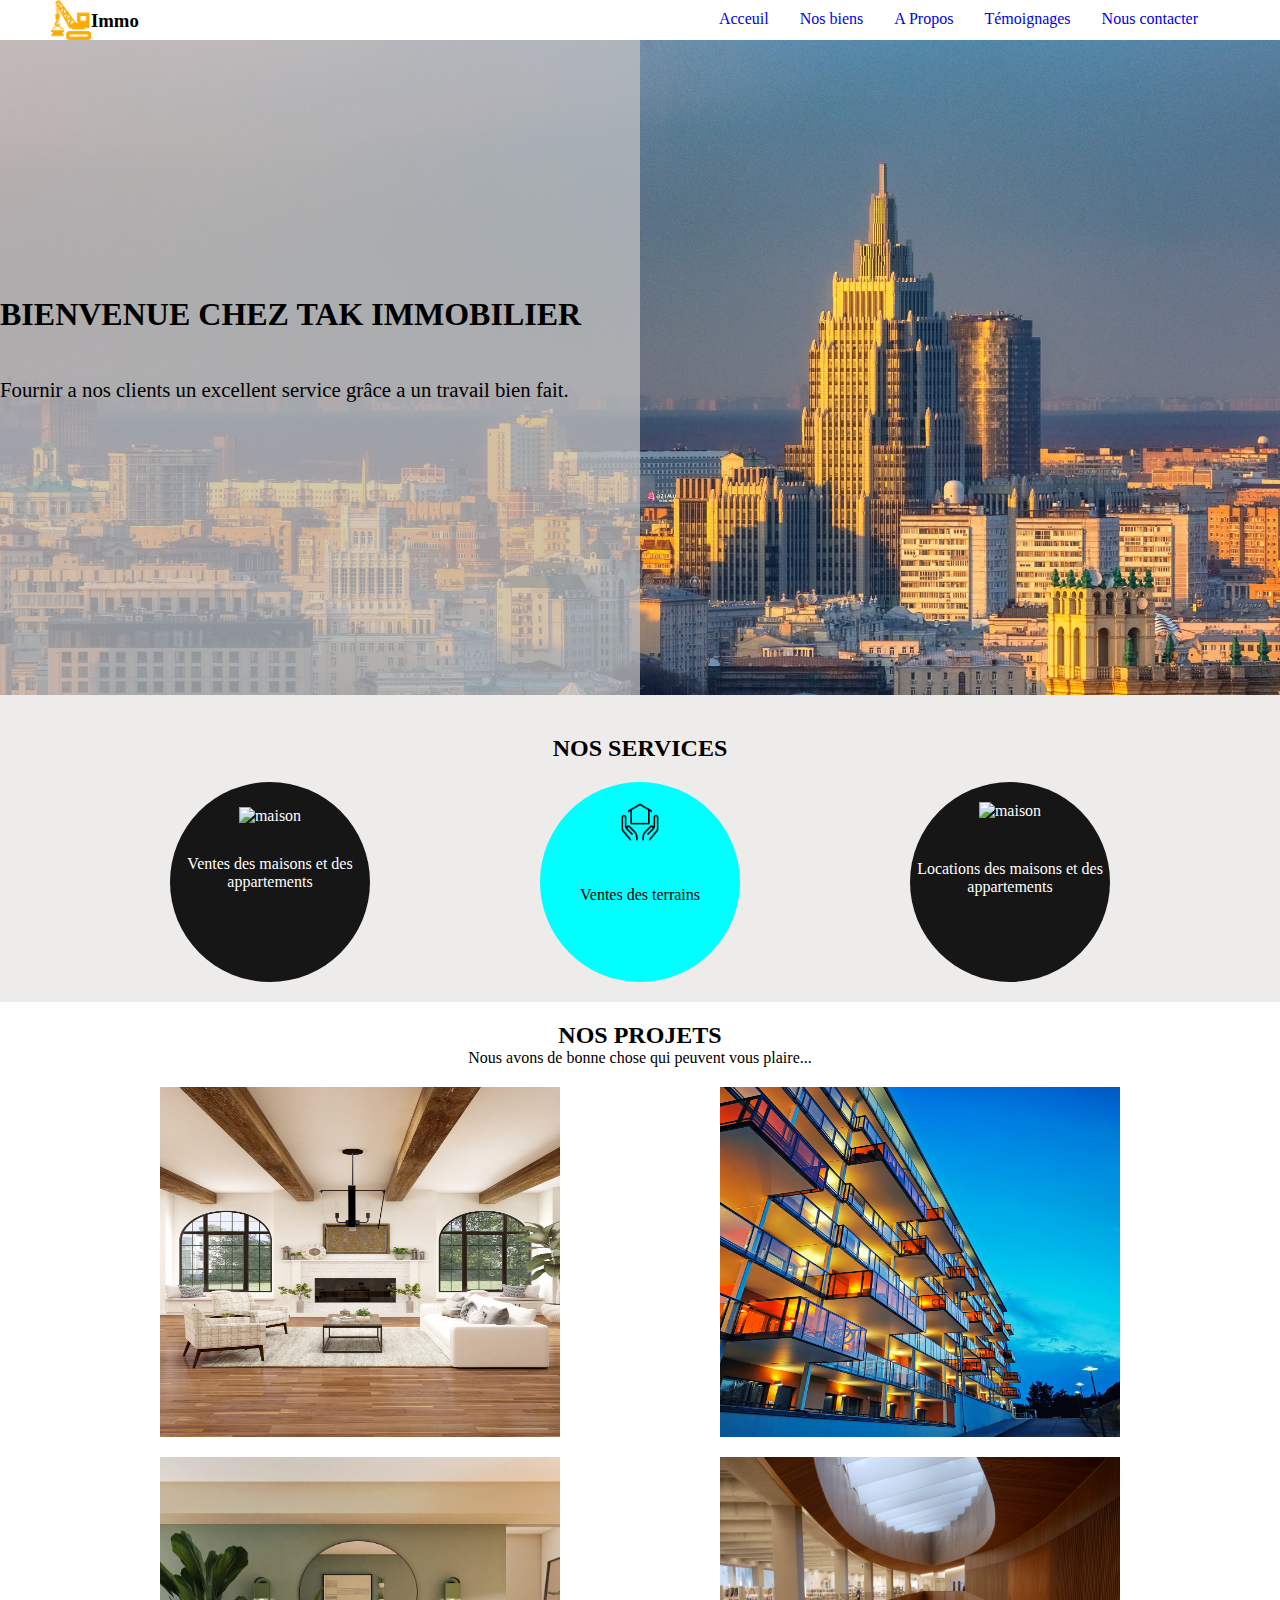
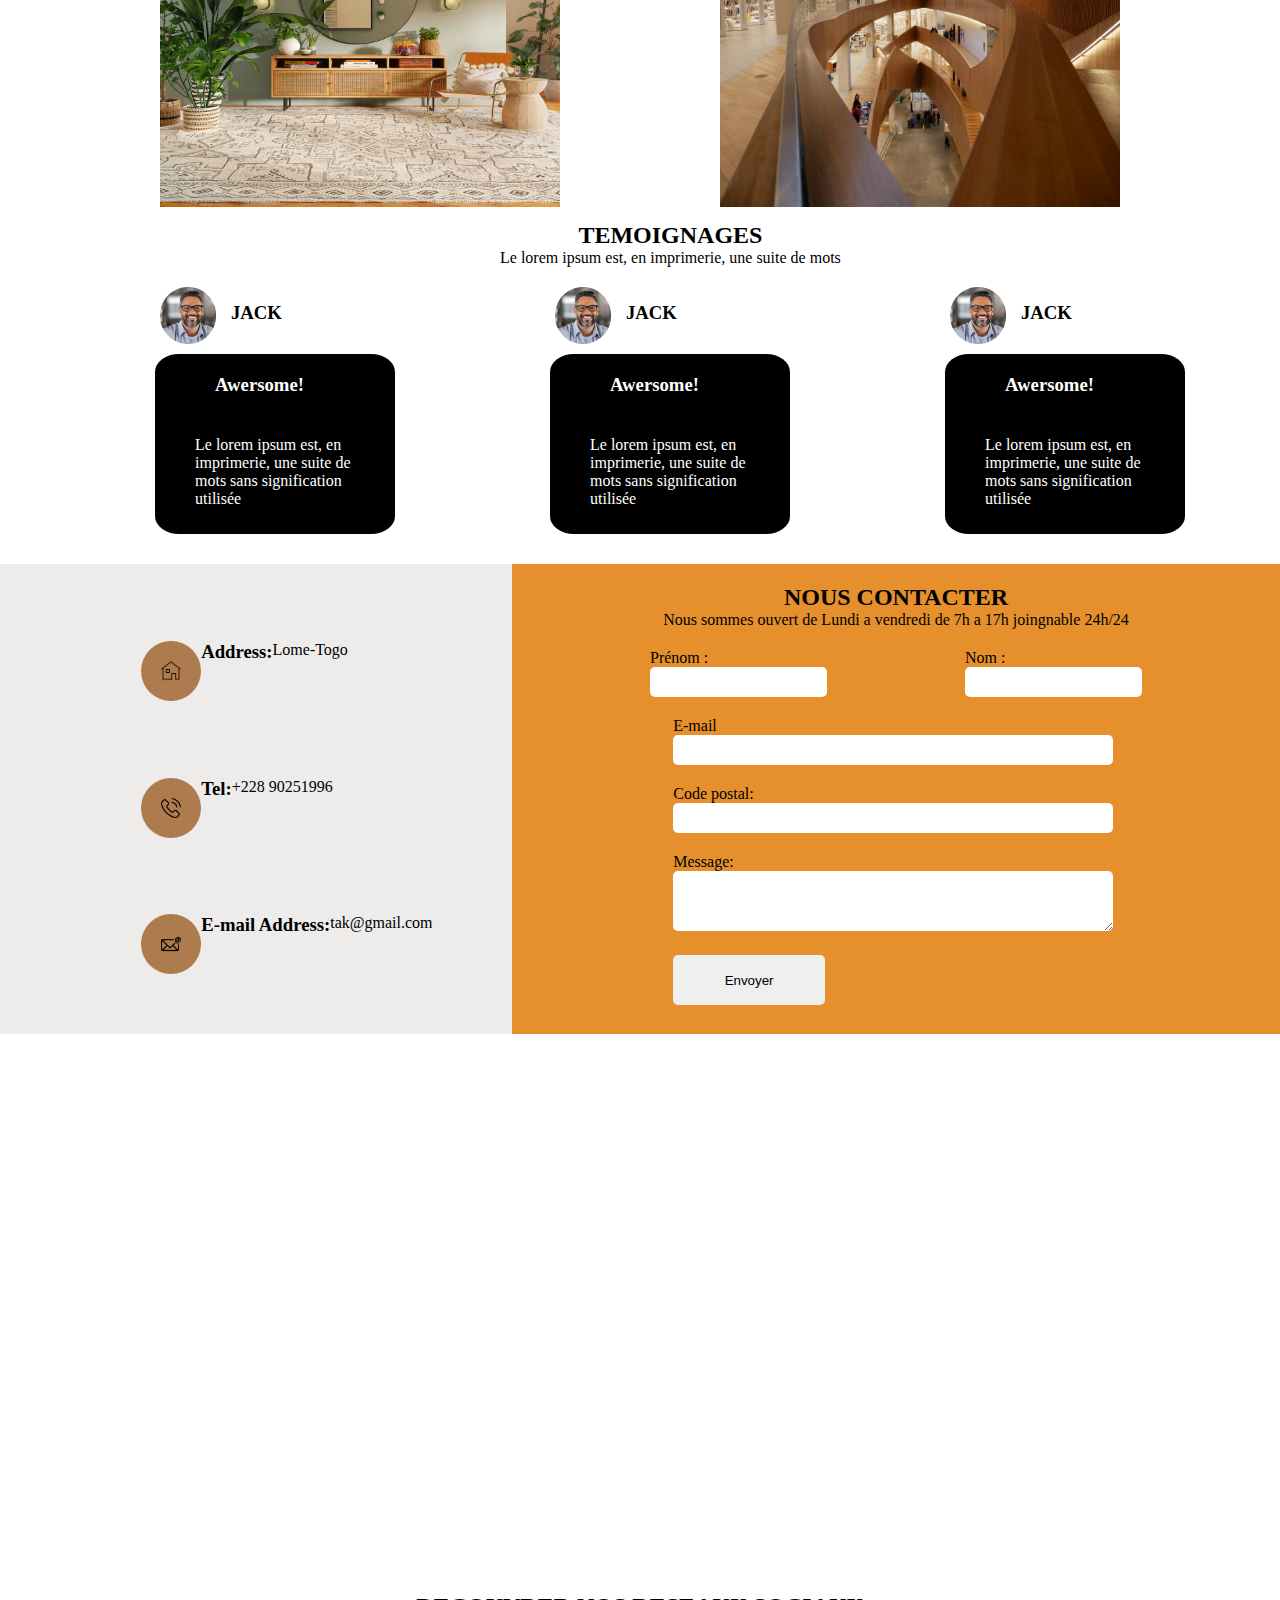
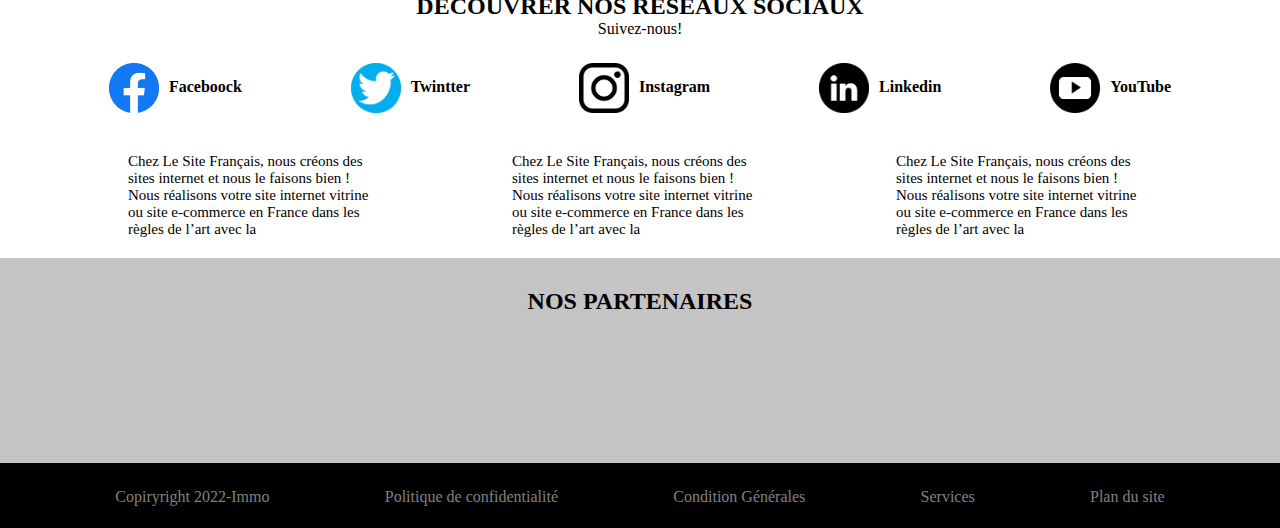
==== index.html @ d9204d73 "rename html and css" ====
<!DOCTYPE html>
<html lang="en">

<head>
    <meta charset="UTF-8">
    <meta http-equiv="X-UA-Compatible" content="IE=edge">
    <meta name="viewport" content="width=device-width, initial-scale=1.0">
    <title>Service immobilier</title>
    <link rel="stylesheet" href="proget.css">
</head>

<body>
    <div>
        <header>
            <div>
                <div class="navigation">
                    <div class="logo">
                        <img src="img/logo.png" alt="logo.immo" width="40px" height="40px">
                        <h3 class="immo">Immo</h3>
                    </div>
                    <div>
                        <nav>
                            <ul>
                                <li> <a href="#">Acceuil</a></li>
                                <li> <a href="#">Nos biens</a></li>
                                <li> <a href="#">A Propos</a></li>
                                <li> <a href="#">Témoignages</a></li>
                                <li> <a href="#">Nous contacter</a></li>
                            </ul>
                        </nav>
                    </div>
                </div>
                <div class="image-un">
                    <div class="square">
                        <h3>BIENVENUE CHEZ TAK IMMOBILIER</h3>
                        <p>Fournir a nos clients un excellent service grâce a un travail bien fait.</p>
                    </div>
                </div>
            </div>
        </header>

        <div class="vente_un">
            <div class="service">
                <h2>NOS SERVICES</h2>
            </div>
            <div class="vent1">
                <div class="vente">
                    <img src="img/vector_maison.png" alt="maison" width="40px" height="40px">
                    <p>Ventes des maisons et des appartements</p>
                </div>
                <div class="terrains">
                    <img src="img/propriété.png" alt="propriété" width="40px" height="40px">
                    <p>Ventes des terrains</p>
                </div>
                <div class="location">
                    <img src="img/vector_maison.png" alt="maison" width="40px" height="40px">
                    <p>Locations des maisons et des appartements</p>
                </div>
            </div>
        </div>
        <div class="proget_un">
            <div class="proget">
                <h2>NOS PROJETS</h2>
                <p>Nous avons de bonne chose qui peuvent vous plaire...</p>
            </div>
            <div class="image">
                <img src="img/image1.jpg" alt="image1" width="400px" height="350px">
                <img src="img/image2.jpg" alt="image2" width="400px" height="350px">
            </div>
            <div class="image1">
                <img src="img/image3.jpg" alt="image3" width="400px" height="350px">
                <img src="img/image4.jpg" alt="image4" width="400px" height="350px">
            </div>
        </div>
        <div class="temoignage">
            <div class="temoin">
                <h2>TEMOIGNAGES</h2>
                <p>Le lorem ipsum est, en imprimerie, une suite de mots</p>
            </div>
            <div class="etape1">
                <div class="profil">
                    <img src="img/temoin.png" alt="image temoin">
                    <h3>JACK</h3>
                </div>
                <div class="text">
                    <h3>Awersome!</h3>
                    <p>Le lorem ipsum est, en imprimerie, une suite de mots sans signification utilisée </p>
                </div>
            </div>
            <div class="etape2">
                <div class="profil">
                    <img src="img/temoin.png" alt="image temoin">
                    <h3>JACK</h3>
                </div>
                <div class="text">
                    <h3>Awersome!</h3>
                    <p>Le lorem ipsum est, en imprimerie, une suite de mots sans signification utilisée </p>
                </div>
            </div>

            <div class="etape3">
                <div class="profil">
                    <img src="img/temoin.png" alt="image temoin">
                    <h3>JACK</h3>
                </div>
                <div class="text">
                    <h3>Awersome!</h3>
                    <p>Le lorem ipsum est, en imprimerie, une suite de mots sans signification utilisée </p>
                </div>
            </div>
        </div>


        <div class="formulaire">
            <div class="cercle_un">
                <div class="cercle">
                    <div class="img">
                        <img src="img/maison.png" alt="maison" width="20px" height="20px">
                    </div>
                    <div class="adress">
                        <h3>Address:</h3>
                    </div>
                    <div class="togo">
                        <p>Lome-Togo</p>
                    </div>
                </div>
                <div class="cercle">
                    <div class="img">
                        <img src="img/tel.png" alt="tel" width="20px" height="20px">
                    </div>
                    <h3>Tel:</h3>
                    <p>+228 90251996</p>
                </div>
                <div class="cercle">
                    <div class="img">
                        <img src="img/e mail.png" alt="e mail" width="20px" height="20px">
                    </div>
                    <h3>E-mail Address:</h3> 
                    <p>tak@gmail.com</p>
                </div>
            </div>

            <div class="contacter_un">
                <div class="contacter">
                    <h2>NOUS CONTACTER</h2>
                    <p>Nous sommes ouvert de Lundi a vendredi de 7h a 17h joingnable 24h/24</p>
                </div>
                <div class="formule">
                    <form action="formulaire" method="post">
                        <div class="nom_prenom">
                            <div class="prenom">
                                <label for="prenom">Prénom :</label> <br>
                                <input type="text1" id="prenom" name="Prénom">
                            </div>

                            <div class="nom">
                                <label for="name">Nom :</label> <br>
                                <input type="text2" id="NOM" name="Nom">
                            </div>
                        </div>
                        <div class="contenaire">
                            <div class="mail">
                                <label for="mail">E-mail</label> <br>
                                <input type="email" id="mail" name="user_mail" width="50px" height="70px">
                            </div>
                            <div class="poste">
                                <label for="code postal">Code postal:</label> <br>
                                <input type="text" id="code" name="code postal">
                            </div>
                            <div class="message">
                                <label for="msg">Message:</label> <br>
                                <textarea id="msg" name="msg"></textarea>
                            </div>
                            <div class="button">
                                <button type="submit">Envoyer</button>
                            </div>
                        </div>
                    </form>
                </div>

            </div>
        </div>
        <section>
            <div class="manp">
                <iframe
                    src="https://www.google.com/maps/embed?pb=!1m18!1m12!1m3!1d3966.5449549164737!2d1.2514276000000049!3d6.1915873000000055!2m3!1f0!2f0!3f0!3m2!1i1024!2i768!4f13.1!3m3!1m2!1s0x1023e1f3669b4ef5%3A0x30fd3d36a7945215!2sEnergy%20Generation!5e0!3m2!1sfr!2stg!4v1652116025721!5m2!1sfr!2stg"
                    width="1100" height="500" style="border:0;" allowfullscreen="" loading="lazy"
                    referrerpolicy="no-referrer-when-downgrade">
                </iframe>
            </div>
        </section>
        <div class="reseaux">
            <div class="sociaux">
                <h2>DECOUVRER NOS RESEAUX SOCIAUX</h2>
                <p>Suivez-nous!</p>
            </div>
            <div class="logo_2">
                <div class="facebook">
                    <img src="img/logo F.png" alt="logo F" width="50px" height="50px">
                    <p>Faceboock</p>
                </div>
                <div class="twitter">
                    <img src="img/logo T.png" alt="logo T" width="50px" height="50px">
                    <p>Twintter</p>
                </div>
                <div class="instagram">
                    <img src="img/logo insta.png" alt="logo insta" width="50px" height="50px">
                    <p>Instagram</p>
                </div>
                <div class="linkdin">
                    <img src="img/logo I.png" alt="logo I" width="50px" height="50px">
                    <p>Linkedin</p>
                </div>
                <div class="youtube">
                    <img src="img/logo youtube.png" alt="logo youtube" width="50px" height="50px">
                    <p>YouTube</p>
                </div>
            </div>
            <div class="footer">
                <div class="un">
                    Chez Le Site Français, nous créons des sites internet et nous le faisons bien !
                    Nous réalisons votre site internet vitrine ou site e-commerce en France dans les règles de l’art
                    avec la
                </div>
                <div class="deux">
                    Chez Le Site Français, nous créons des sites internet et nous le faisons bien !
                    Nous réalisons votre site internet vitrine ou site e-commerce en France dans les règles de l’art
                    avec la
                </div>
                <div class="trois">
                    Chez Le Site Français, nous créons des sites internet et nous le faisons bien !
                    Nous réalisons votre site internet vitrine ou site e-commerce en France dans les règles de l’art
                    avec la
                </div>
            </div>
        </div>
        <div class="les_partenaires">
            <div class="partenaire">
                <h2>NOS PARTENAIRES</h2>
            </div>
            <marquee behavior="scroll" direction="left">
                <div class="logo_partenaire">
                    <div>
                        <img src="img/TAK.png" alt="TAK" width="50px" height="50px">
                    </div>
                    <div>
                        <img src="img/eden.webp" alt="eden" width="50px" height="50px">
                    </div>
                    <div>
                        <img src="img/batima.gif" alt="batima" width="50px" height="50px">
                    </div>
                    <div>
                        <img src="img/HORS.png" alt="HORS" width="50px" height="50px">
                    </div>
                    <div>
                        <img src="img/HEC.png" alt="HEC" width="50px" height="50px">
                    </div>
                </div>
            </marquee>
        </div>
        <div class="paragraphe">
            <p> Copiryright 2022-Immo </p>
            <p> Politique de confidentialité</p>
            <p> Condition Générales </p>
            <p> Services</p>
            <p> Plan du site</p>
        </div>
    </div>
</body>

</html>
---- proget.css ----
* {
  margin: 0;
  padding: 0;
  border: 0;
}


nav {
  display: flex;
  justify-content: space-between;
}

ul {
  list-style-type: none;
  display: flex;
  justify-content: space-between;
  padding-top: 10px;


}

li a {
  text-decoration: none;
  margin-right: 31px;
}

.navigation {
  display: flex;
  margin: 0 51px;
  justify-content: space-between;
}

.logo {
  display: flex;
}

/* class immo */

.immo {
  padding-top: 10px;
}

/*  rectangle */

.image-un {
  background-image: url(/img/foto\ 1.jpeg);
  background-position: relative;
  background-size: cover;
  width: 100%;
  height: 655px;
  background-repeat: no-repeat;
}

.square {
  width: 50%;
  height: 655px;
  background-color: rgba(196, 196, 196, 0.72);
}

.square h3 {
  padding-top: 40%;
  font-size: 2em;
}

.square p {
  padding-top: 7%;
  font-size: 1.3em;
}

.vente_un h2 {
  text-align: center;
  padding-top: 20px;
}

.vente {
  width: 200px;
  height: 200px;
  border-radius: 50%;
  background-color: rgb(22, 22, 22);
  text-align: center;
  color: white
}
.vente img{
  padding-top: 25px;
}

.vente p {
  text-align: center;
  padding-top: 15%;
}

.vent1 {
  display: flex;
  justify-content: space-evenly;
  margin-top: 20px;
}

.vente_un {
  background-color: #EEEBEB;
  padding-top: 20px;
  padding-bottom: 20px;

}

.terrains {
  width: 200px;
  height: 200px;
  border-radius: 100px;
  background-color: aqua;
  text-align: center;
}

.terrains p {
  padding-top: 40px;
}
.terrains img{
  padding-top: 20px;
}

.location {
  width: 200px;
  height: 200px;
  border-radius: 100px;
  background-color: rgb(22, 22, 22);
  text-align: center;
  color: white;
}

.location p {
  padding-top: 40px;
}
.location img{
  padding-top: 20px;
}



.image {
  display: flex;
  justify-content: space-evenly;
}

.image1 {
  display: flex;
  justify-content: space-evenly;
  padding-top: 20px;
}

.proget {
  padding-top: 20px;
  padding-bottom: 20px;
}

.proget p {
  display: flex;
  justify-content: center;
}

.proget h2 {
  display: flex;
  justify-content: center;
}

.text {
  width: 240px;
  height: 140px;
  border-radius: 10%;
  background-color: black;
  margin-left: 155px;
  padding-bottom: 40px;
  color: white;
}

.temoignage {
  display: flex;
  position: relative;
}


.temoin {
  text-align: center;
  position: absolute;
  margin-left: 500px;
  margin-top: 15px;
}

.text p {
  padding: 40px;
  padding-bottom: 15px;
}

.text h3 {
  padding-left: 60px;
  padding-top: 20px;
}

.profil {
  display: flex;
  padding-top: 80px;
  margin-left: 160px;
  margin-bottom: 10px;
}

.profil h3 {
  padding-top: 15px;
  margin-left: 15px;
}

.formulaire {
  display: flex;
  justify-content: center;
  margin-top: 30px;
}

.cercle_un {
  width: 40%;
  height: 470px;
  background-color: #EEEBEB;

}

.contacter_un {
  width: 60%;
  height: 470px;
  background-color: #E5902C
}

.contacter {
  text-align: center;
  padding-top: 20px;
}

.img {
  text-align: center;
  padding-top: 20px;
  box-sizing: border-box;
  background-color: #AD7B4E;
  width: 60px;
  height: 60px;
  border-radius: 50%;
}

.cercle {
  display: flex;
  margin: 15% 10% 10% 10%;
  padding-left: 90px;
}

.nom_prenom {
  display: flex;
  justify-content: space-evenly;
  padding-top: 20px;
}


.contenaire {
  padding-left: 21%;
}

input[type="text1"] {
  height: 30px;
  border-radius: 5px;
}

input[type="text2"] {
  height: 30px;
  border-radius: 5px;
}

input[type="email"] {
  width: 72.5%;
  height: 30px;
  border-radius: 5px;
}

input[type="text"] {
  width: 72.5%;
  height: 30px;
  border-radius: 5px;
}

textarea[id="msg"] {
  width: 72.5%;
  height: 60px;
  border-radius: 5px;
}

button[type="submit"] {
  width: 25%;
  height: 50px;
  border-radius: 5px;
}

.mail {
  padding-top: 20px;
}

.poste {
  padding-top: 20px;
}

.message {
  padding-top: 20px;
}

.button {
  padding-top: 20px;
}

.manp {
  padding-top: 30px;
  text-align: center;
}
.sociaux {
  text-align: center;
  padding-top: 25px;

}

.logo_2 {
  display: flex;
  justify-content: space-evenly;
  padding-top: 25px;
}

.facebook {
  display: flex;
}

.facebook p {
  margin-top: 15px;
  margin-left: 10px;
  font-weight: 700;
  font-size: 16px;

}

.twitter {
  display: flex;
}

.twitter p {
  margin-top: 15px;
  margin-left: 10px;
  font-weight: 700;
  font-size: 16px;
}

.instagram {
  display: flex;
}

.instagram p {
  margin-top: 15px;
  margin-left: 10px;
  font-weight: 700;
  font-size: 16px;
}

.linkdin {
  display: flex;
}

.linkdin p {
  margin-top: 15px;
  margin-left: 10px;
  font-weight: 700;
  font-size: 16px;
}

.youtube {
  display: flex;
}

.youtube p {
  margin-top: 15px;
  margin-left: 10px;
  font-weight: 700;
  font-size: 16px;
}

.footer {
  display: flex;
  justify-content: space-evenly;
  margin-top: 40px;
  font-size: 15px;
}

.un {
  width: 20%;
  height: 80%;
}

.deux {
  width: 20%;
  height: 80%;
}

.trois {
  width: 20%;
  height: 80%;
}

.les_partenaires{
  width: 100%;
  height: 100%;
 background-color: #C4C4C4;
}
.partenaire {
  text-align: center;
  margin-top: 20px;
  padding-top: 30px;
}
.logo_partenaire{
 padding-top: 50px;
  margin-top: 40px;
  display: flex;
  justify-content: space-evenly;
}
.paragraphe{
  width: 100%;
  height: 40px;
  padding-top: 25px;
  background-color: black;
  color: grey;
  display: flex;
  justify-content: space-evenly;
}
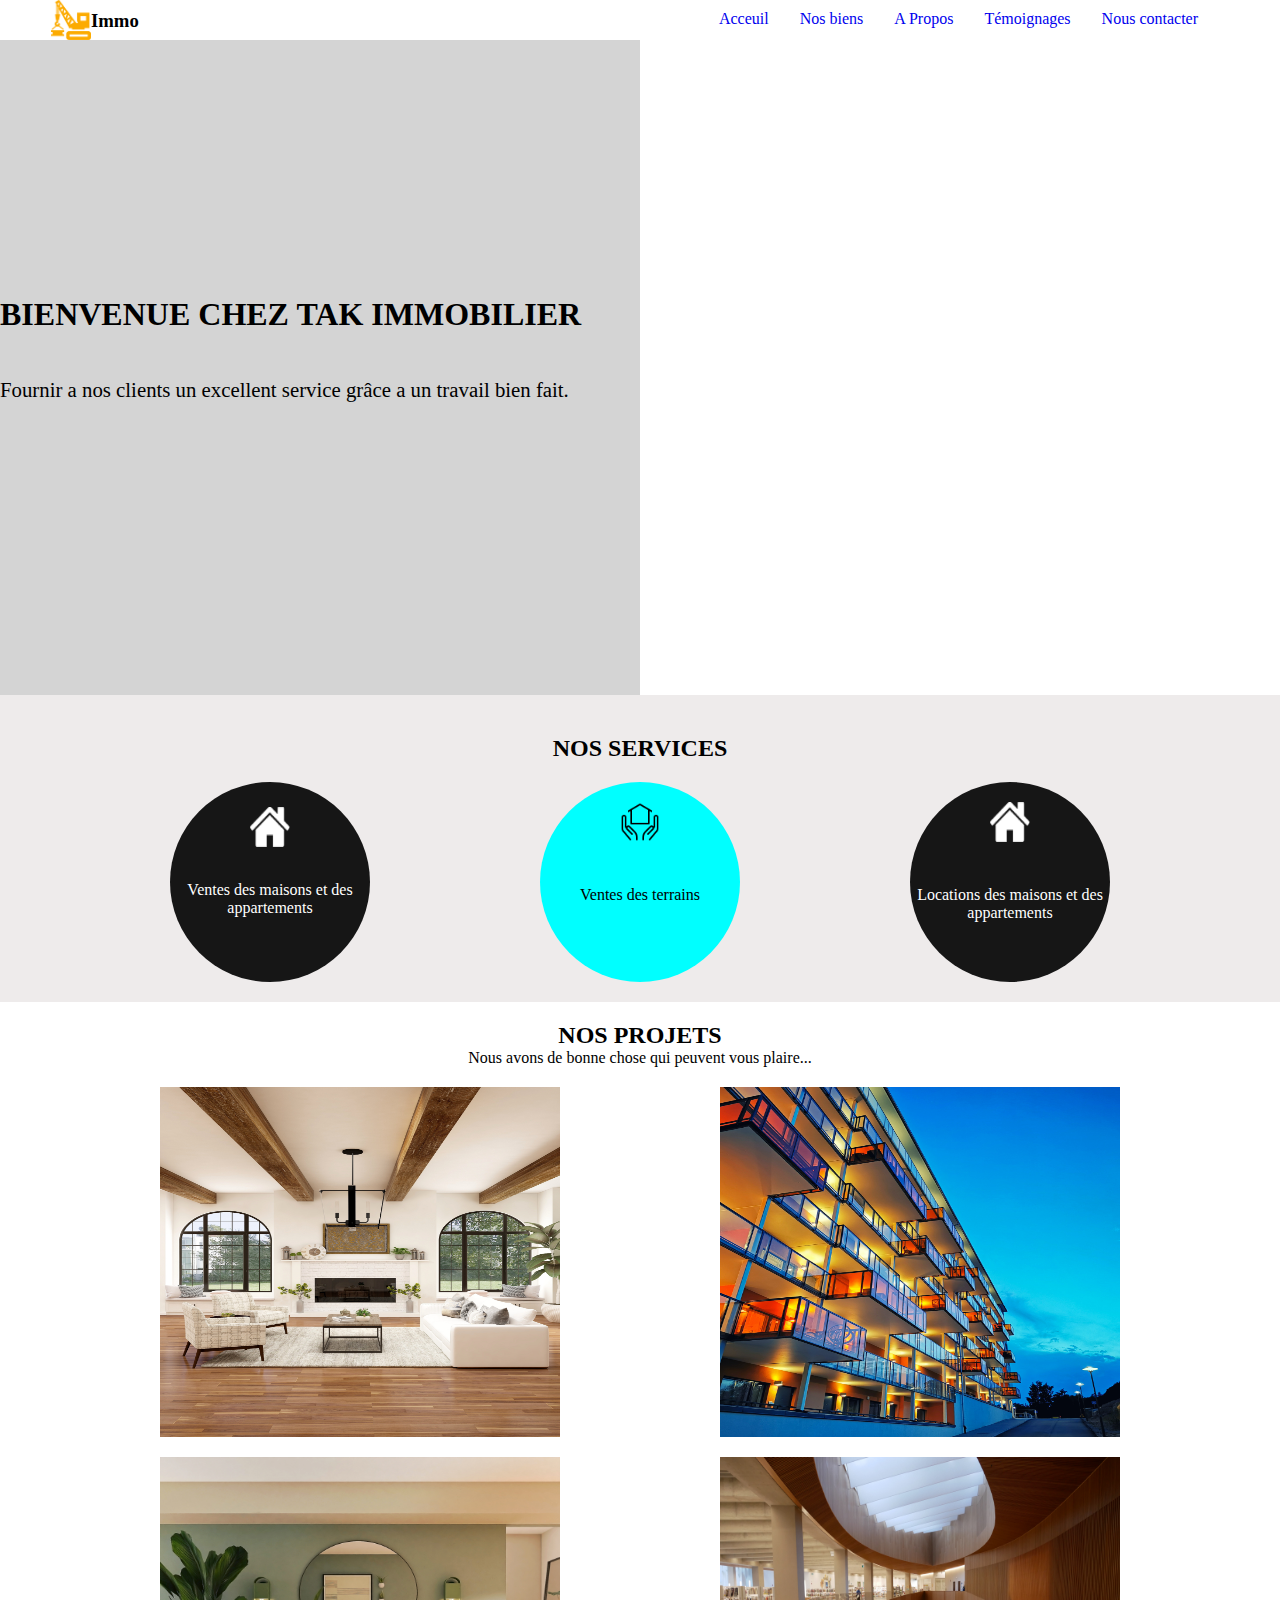
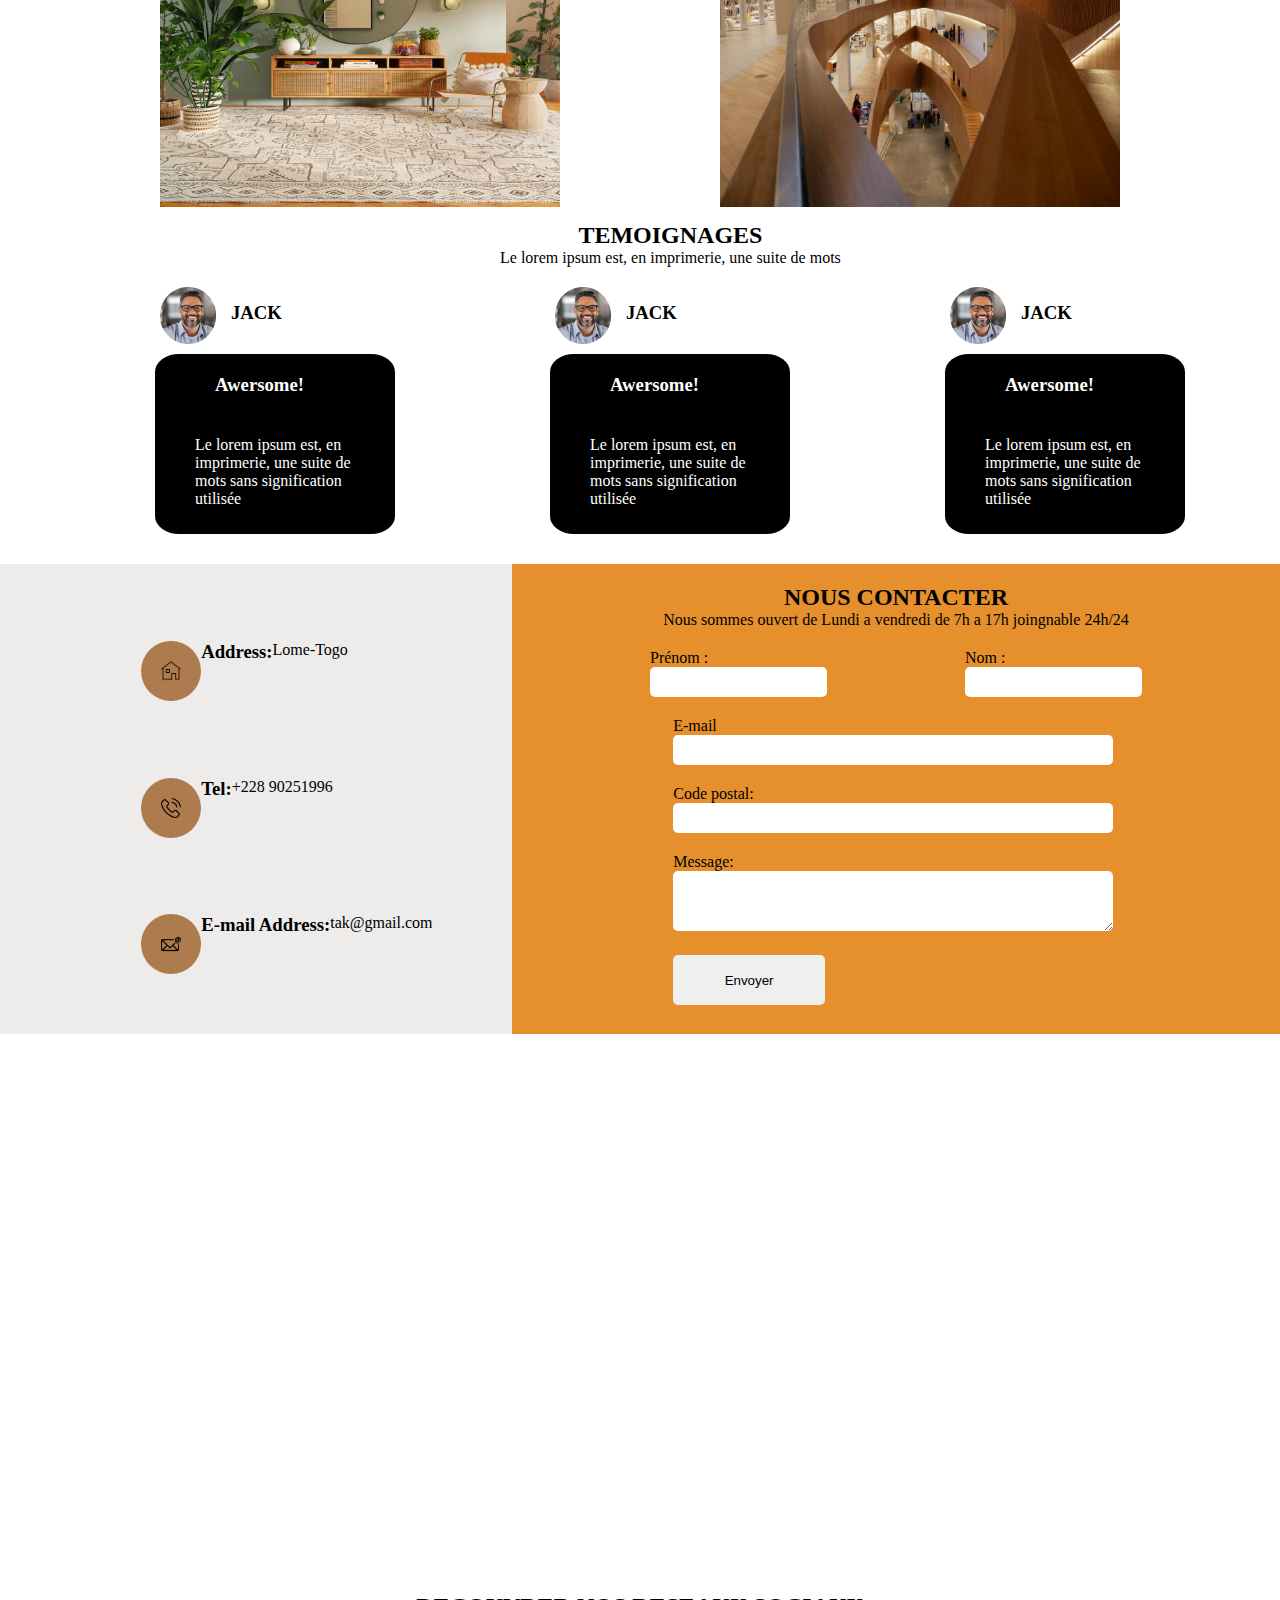
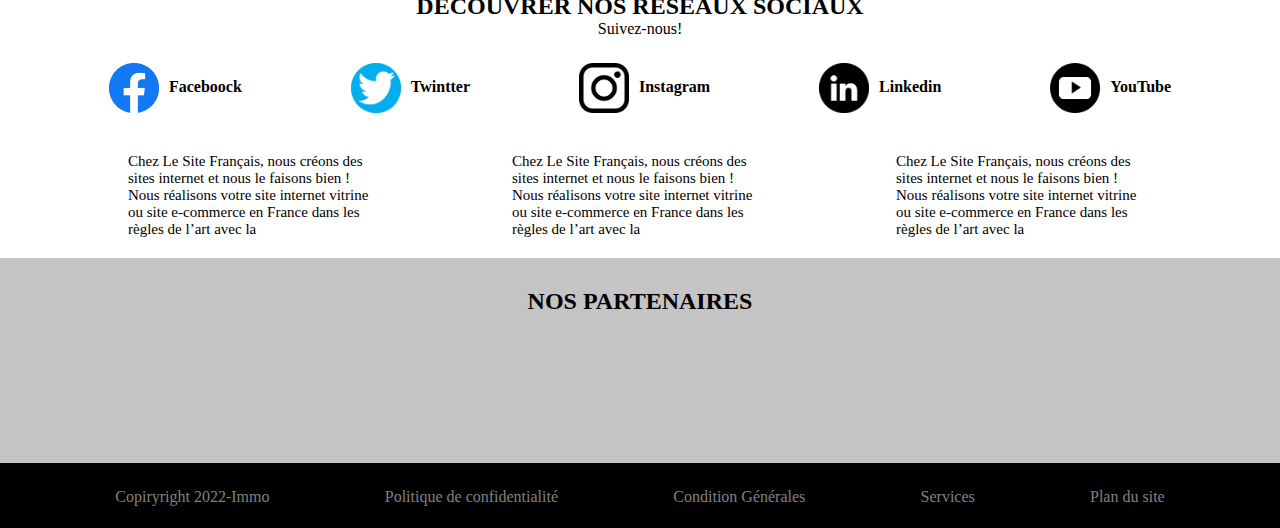
==== commit e1e31731: "fix house png" ====
--- a/index.html
+++ b/index.html
@@ -6,7 +6,7 @@
     <meta http-equiv="X-UA-Compatible" content="IE=edge">
     <meta name="viewport" content="width=device-width, initial-scale=1.0">
     <title>Service immobilier</title>
-    <link rel="stylesheet" href="proget.css">
+    <link rel="stylesheet" href="main.css">
 </head>
 
 <body>
@@ -45,7 +45,7 @@
             </div>
             <div class="vent1">
                 <div class="vente">
-                    <img src="img/vector_maison.png" alt="maison" width="40px" height="40px">
+                    <img src="img/house.png" alt="maison" width="40px" height="40px">
                     <p>Ventes des maisons et des appartements</p>
                 </div>
                 <div class="terrains">
@@ -53,7 +53,7 @@
                     <p>Ventes des terrains</p>
                 </div>
                 <div class="location">
-                    <img src="img/vector_maison.png" alt="maison" width="40px" height="40px">
+                    <img src="img/house.png" alt="maison" width="40px" height="40px">
                     <p>Locations des maisons et des appartements</p>
                 </div>
             </div>
--- a/main.css
+++ b/main.css
@@ -0,0 +1,428 @@
+* {
+  margin: 0;
+  padding: 0;
+  border: 0;
+}
+
+
+nav {
+  display: flex;
+  justify-content: space-between;
+}
+
+ul {
+  list-style-type: none;
+  display: flex;
+  justify-content: space-between;
+  padding-top: 10px;
+
+
+}
+
+li a {
+  text-decoration: none;
+  margin-right: 31px;
+}
+
+.navigation {
+  display: flex;
+  margin: 0 51px;
+  justify-content: space-between;
+}
+
+.logo {
+  display: flex;
+}
+
+/* class immo */
+
+.immo {
+  padding-top: 10px;
+}
+
+/*  rectangle */
+
+.image-un {
+  background-image: url('../proget_immo/img/foto_1.jpeg');
+  background-position: relative;
+  background-size: cover;
+  width: 100%;
+  background-repeat: no-repeat;
+}
+
+.square {
+  width: 50%;
+  height: 655px;
+  background-color: rgba(196, 196, 196, 0.72);
+}
+
+.square h3 {
+  padding-top: 40%;
+  font-size: 2em;
+}
+
+.square p {
+  padding-top: 7%;
+  font-size: 1.3em;
+}
+
+.vente_un h2 {
+  text-align: center;
+  padding-top: 20px;
+}
+
+.vente {
+  width: 200px;
+  height: 200px;
+  border-radius: 50%;
+  background-color: rgb(22, 22, 22);
+  text-align: center;
+  color: white
+}
+.vente img{
+  padding-top: 25px;
+}
+
+.vente p {
+  text-align: center;
+  padding-top: 15%;
+}
+
+.vent1 {
+  display: flex;
+  justify-content: space-evenly;
+  margin-top: 20px;
+}
+
+.vente_un {
+  background-color: #EEEBEB;
+  padding-top: 20px;
+  padding-bottom: 20px;
+
+}
+
+.terrains {
+  width: 200px;
+  height: 200px;
+  border-radius: 100px;
+  background-color: aqua;
+  text-align: center;
+}
+
+.terrains p {
+  padding-top: 40px;
+}
+.terrains img{
+  padding-top: 20px;
+}
+
+.location {
+  width: 200px;
+  height: 200px;
+  border-radius: 100px;
+  background-color: rgb(22, 22, 22);
+  text-align: center;
+  color: white;
+}
+
+.location p {
+  padding-top: 40px;
+}
+.location img{
+  padding-top: 20px;
+}
+
+
+
+.image {
+  display: flex;
+  justify-content: space-evenly;
+}
+
+.image1 {
+  display: flex;
+  justify-content: space-evenly;
+  padding-top: 20px;
+}
+
+.proget {
+  padding-top: 20px;
+  padding-bottom: 20px;
+}
+
+.proget p {
+  display: flex;
+  justify-content: center;
+}
+
+.proget h2 {
+  display: flex;
+  justify-content: center;
+}
+
+.text {
+  width: 240px;
+  height: 140px;
+  border-radius: 10%;
+  background-color: black;
+  margin-left: 155px;
+  padding-bottom: 40px;
+  color: white;
+}
+
+.temoignage {
+  display: flex;
+  position: relative;
+}
+
+
+.temoin {
+  text-align: center;
+  position: absolute;
+  margin-left: 500px;
+  margin-top: 15px;
+}
+
+.text p {
+  padding: 40px;
+  padding-bottom: 15px;
+}
+
+.text h3 {
+  padding-left: 60px;
+  padding-top: 20px;
+}
+
+.profil {
+  display: flex;
+  padding-top: 80px;
+  margin-left: 160px;
+  margin-bottom: 10px;
+}
+
+.profil h3 {
+  padding-top: 15px;
+  margin-left: 15px;
+}
+
+.formulaire {
+  display: flex;
+  justify-content: center;
+  margin-top: 30px;
+}
+
+.cercle_un {
+  width: 40%;
+  height: 470px;
+  background-color: #EEEBEB;
+
+}
+
+.contacter_un {
+  width: 60%;
+  height: 470px;
+  background-color: #E5902C
+}
+
+.contacter {
+  text-align: center;
+  padding-top: 20px;
+}
+
+.img {
+  text-align: center;
+  padding-top: 20px;
+  box-sizing: border-box;
+  background-color: #AD7B4E;
+  width: 60px;
+  height: 60px;
+  border-radius: 50%;
+}
+
+.cercle {
+  display: flex;
+  margin: 15% 10% 10% 10%;
+  padding-left: 90px;
+}
+
+.nom_prenom {
+  display: flex;
+  justify-content: space-evenly;
+  padding-top: 20px;
+}
+
+
+.contenaire {
+  padding-left: 21%;
+}
+
+input[type="text1"] {
+  height: 30px;
+  border-radius: 5px;
+}
+
+input[type="text2"] {
+  height: 30px;
+  border-radius: 5px;
+}
+
+input[type="email"] {
+  width: 72.5%;
+  height: 30px;
+  border-radius: 5px;
+}
+
+input[type="text"] {
+  width: 72.5%;
+  height: 30px;
+  border-radius: 5px;
+}
+
+textarea[id="msg"] {
+  width: 72.5%;
+  height: 60px;
+  border-radius: 5px;
+}
+
+button[type="submit"] {
+  width: 25%;
+  height: 50px;
+  border-radius: 5px;
+}
+
+.mail {
+  padding-top: 20px;
+}
+
+.poste {
+  padding-top: 20px;
+}
+
+.message {
+  padding-top: 20px;
+}
+
+.button {
+  padding-top: 20px;
+}
+
+.manp {
+  padding-top: 30px;
+  text-align: center;
+}
+.sociaux {
+  text-align: center;
+  padding-top: 25px;
+
+}
+
+.logo_2 {
+  display: flex;
+  justify-content: space-evenly;
+  padding-top: 25px;
+}
+
+.facebook {
+  display: flex;
+}
+
+.facebook p {
+  margin-top: 15px;
+  margin-left: 10px;
+  font-weight: 700;
+  font-size: 16px;
+
+}
+
+.twitter {
+  display: flex;
+}
+
+.twitter p {
+  margin-top: 15px;
+  margin-left: 10px;
+  font-weight: 700;
+  font-size: 16px;
+}
+
+.instagram {
+  display: flex;
+}
+
+.instagram p {
+  margin-top: 15px;
+  margin-left: 10px;
+  font-weight: 700;
+  font-size: 16px;
+}
+
+.linkdin {
+  display: flex;
+}
+
+.linkdin p {
+  margin-top: 15px;
+  margin-left: 10px;
+  font-weight: 700;
+  font-size: 16px;
+}
+
+.youtube {
+  display: flex;
+}
+
+.youtube p {
+  margin-top: 15px;
+  margin-left: 10px;
+  font-weight: 700;
+  font-size: 16px;
+}
+
+.footer {
+  display: flex;
+  justify-content: space-evenly;
+  margin-top: 40px;
+  font-size: 15px;
+}
+
+.un {
+  width: 20%;
+  height: 80%;
+}
+
+.deux {
+  width: 20%;
+  height: 80%;
+}
+
+.trois {
+  width: 20%;
+  height: 80%;
+}
+
+.les_partenaires{
+  width: 100%;
+  height: 100%;
+ background-color: #C4C4C4;
+}
+.partenaire {
+  text-align: center;
+  margin-top: 20px;
+  padding-top: 30px;
+}
+.logo_partenaire{
+ padding-top: 50px;
+  margin-top: 40px;
+  display: flex;
+  justify-content: space-evenly;
+}
+.paragraphe{
+  width: 100%;
+  height: 40px;
+  padding-top: 25px;
+  background-color: black;
+  color: grey;
+  display: flex;
+  justify-content: space-evenly;
+}
+
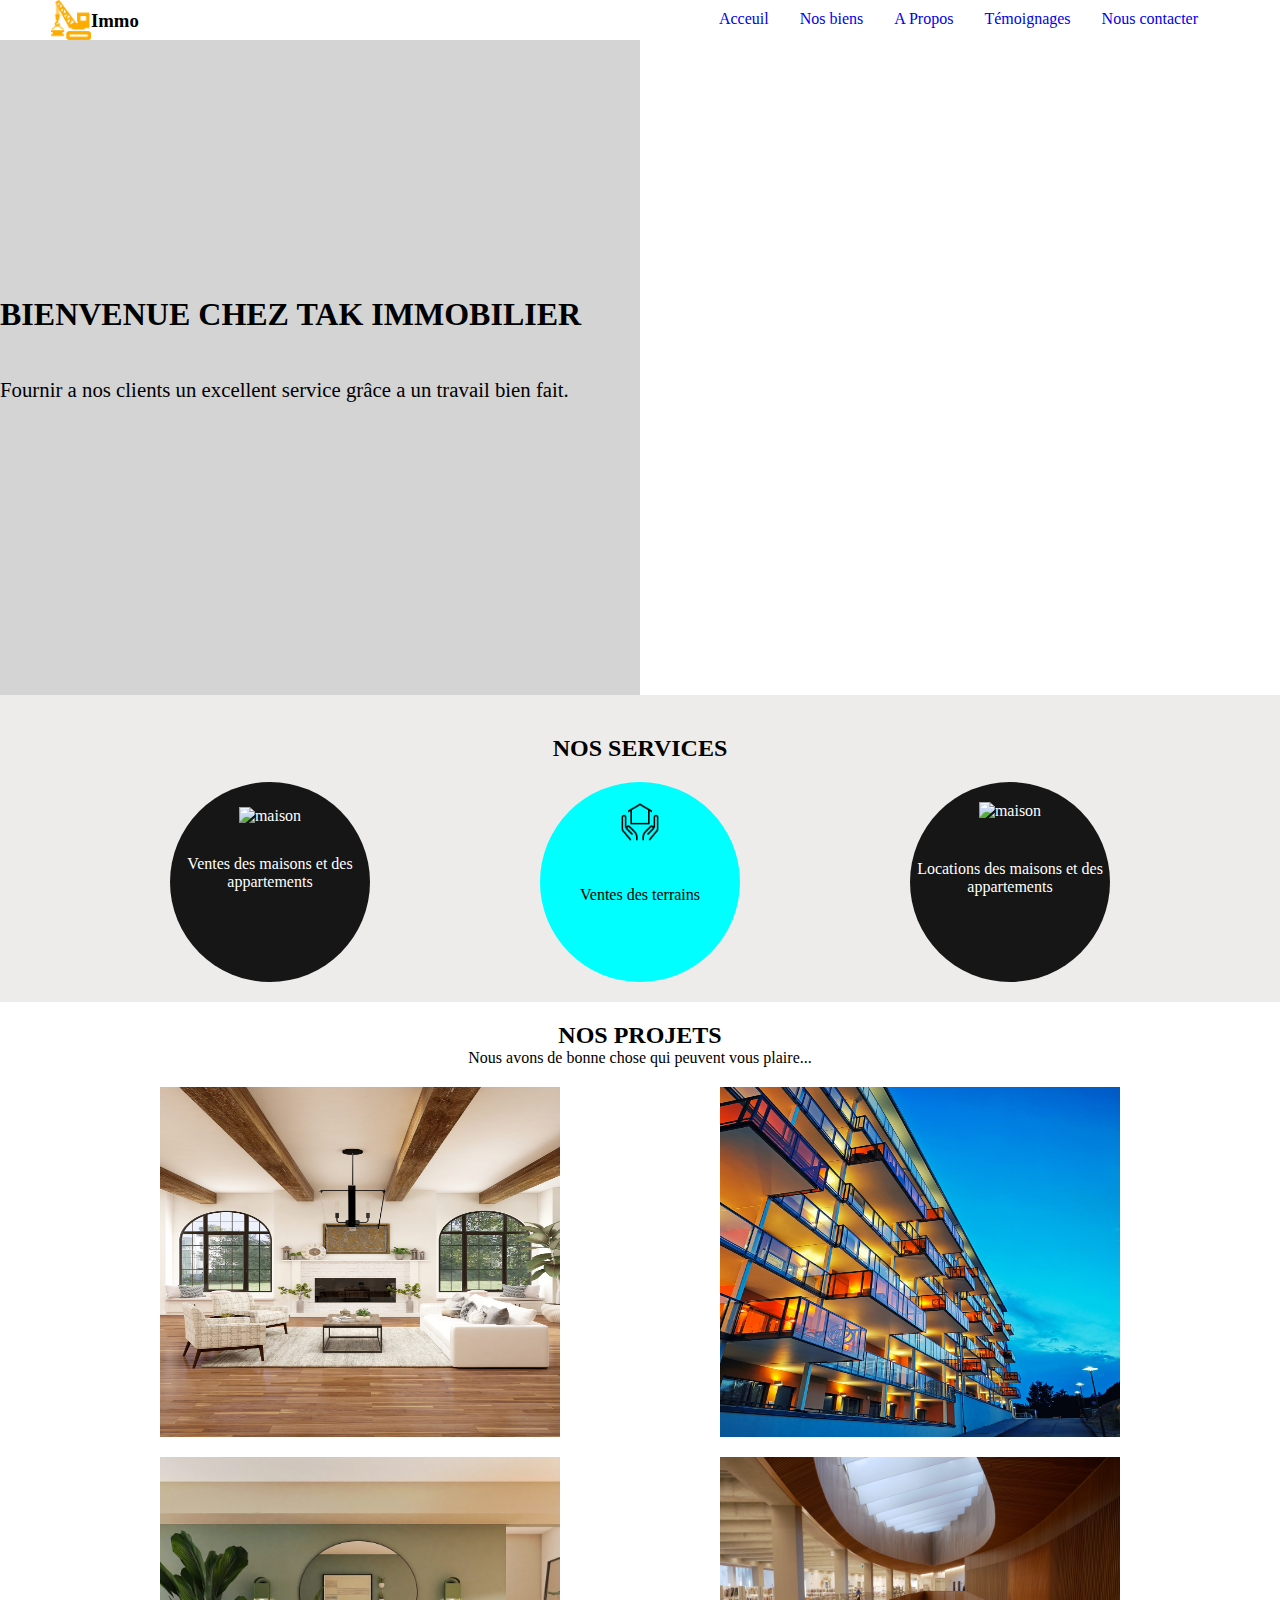
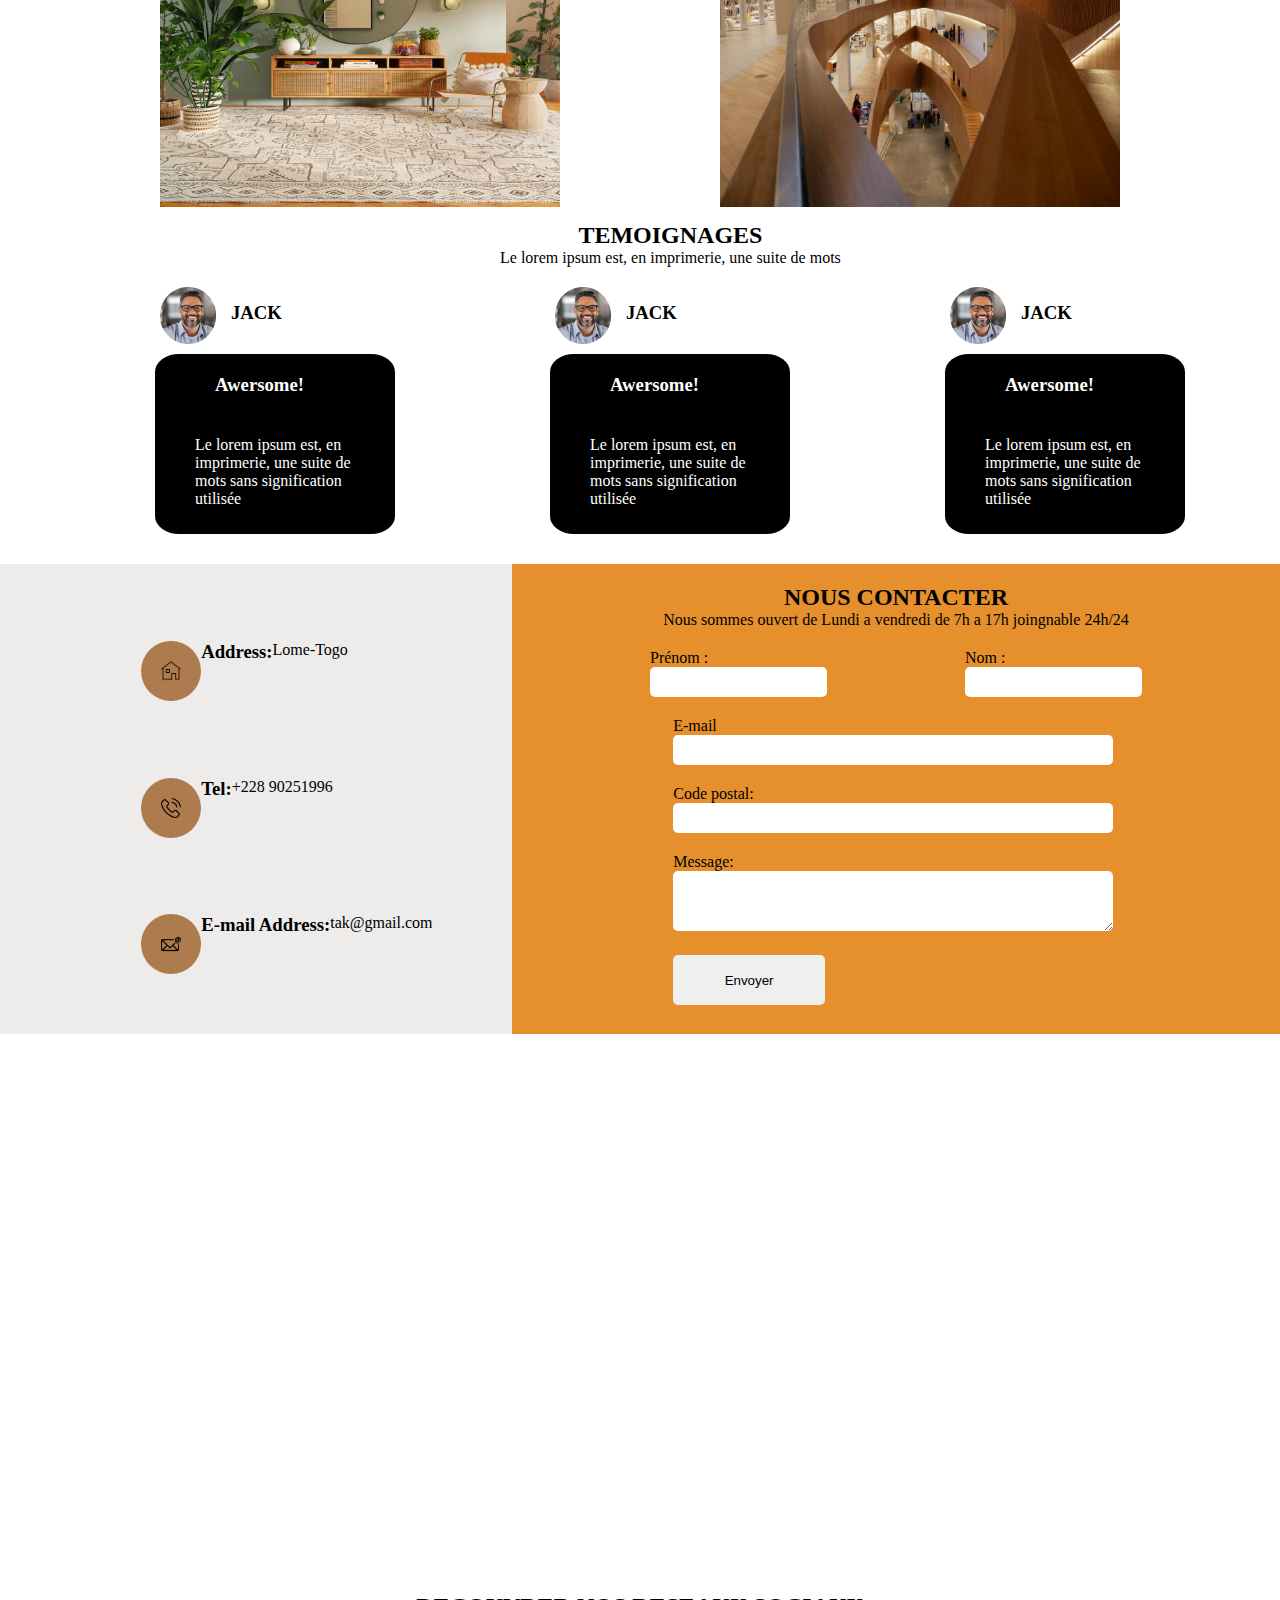
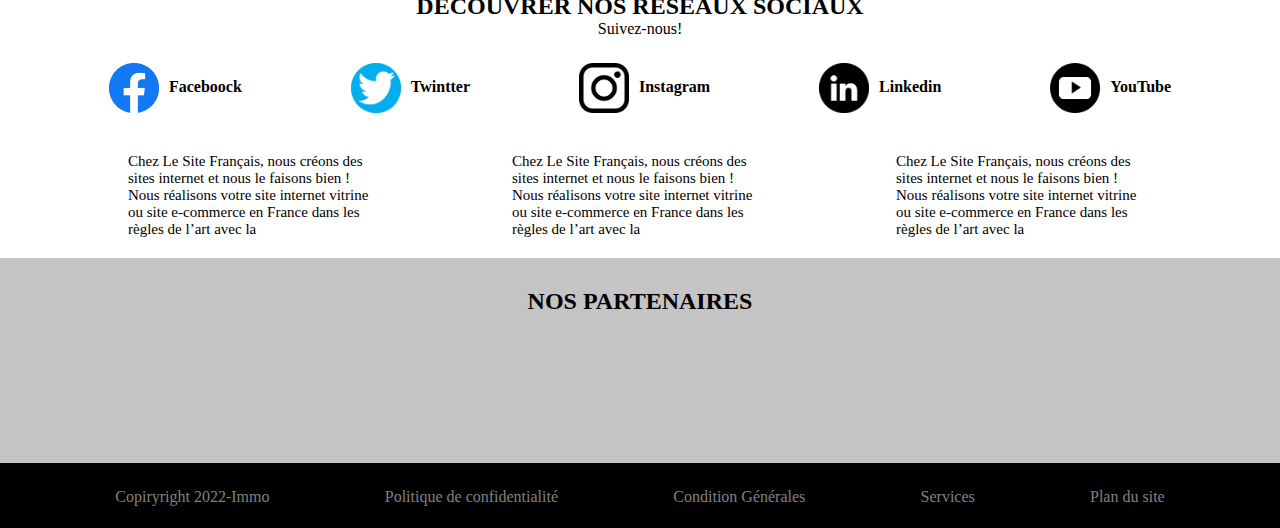
==== commit a06e19d1: "final fix" ====
--- a/index.html
+++ b/index.html
@@ -45,7 +45,7 @@
             </div>
             <div class="vent1">
                 <div class="vente">
-                    <img src="img/house.png" alt="maison" width="40px" height="40px">
+                    <img src="../proget_immo/img/house.png" alt="maison" width="40px" height="40px">
                     <p>Ventes des maisons et des appartements</p>
                 </div>
                 <div class="terrains">
@@ -53,7 +53,7 @@
                     <p>Ventes des terrains</p>
                 </div>
                 <div class="location">
-                    <img src="img/house.png" alt="maison" width="40px" height="40px">
+                    <img src="../proget_immo/img/house.png" alt="maison" width="40px" height="40px">
                     <p>Locations des maisons et des appartements</p>
                 </div>
             </div>
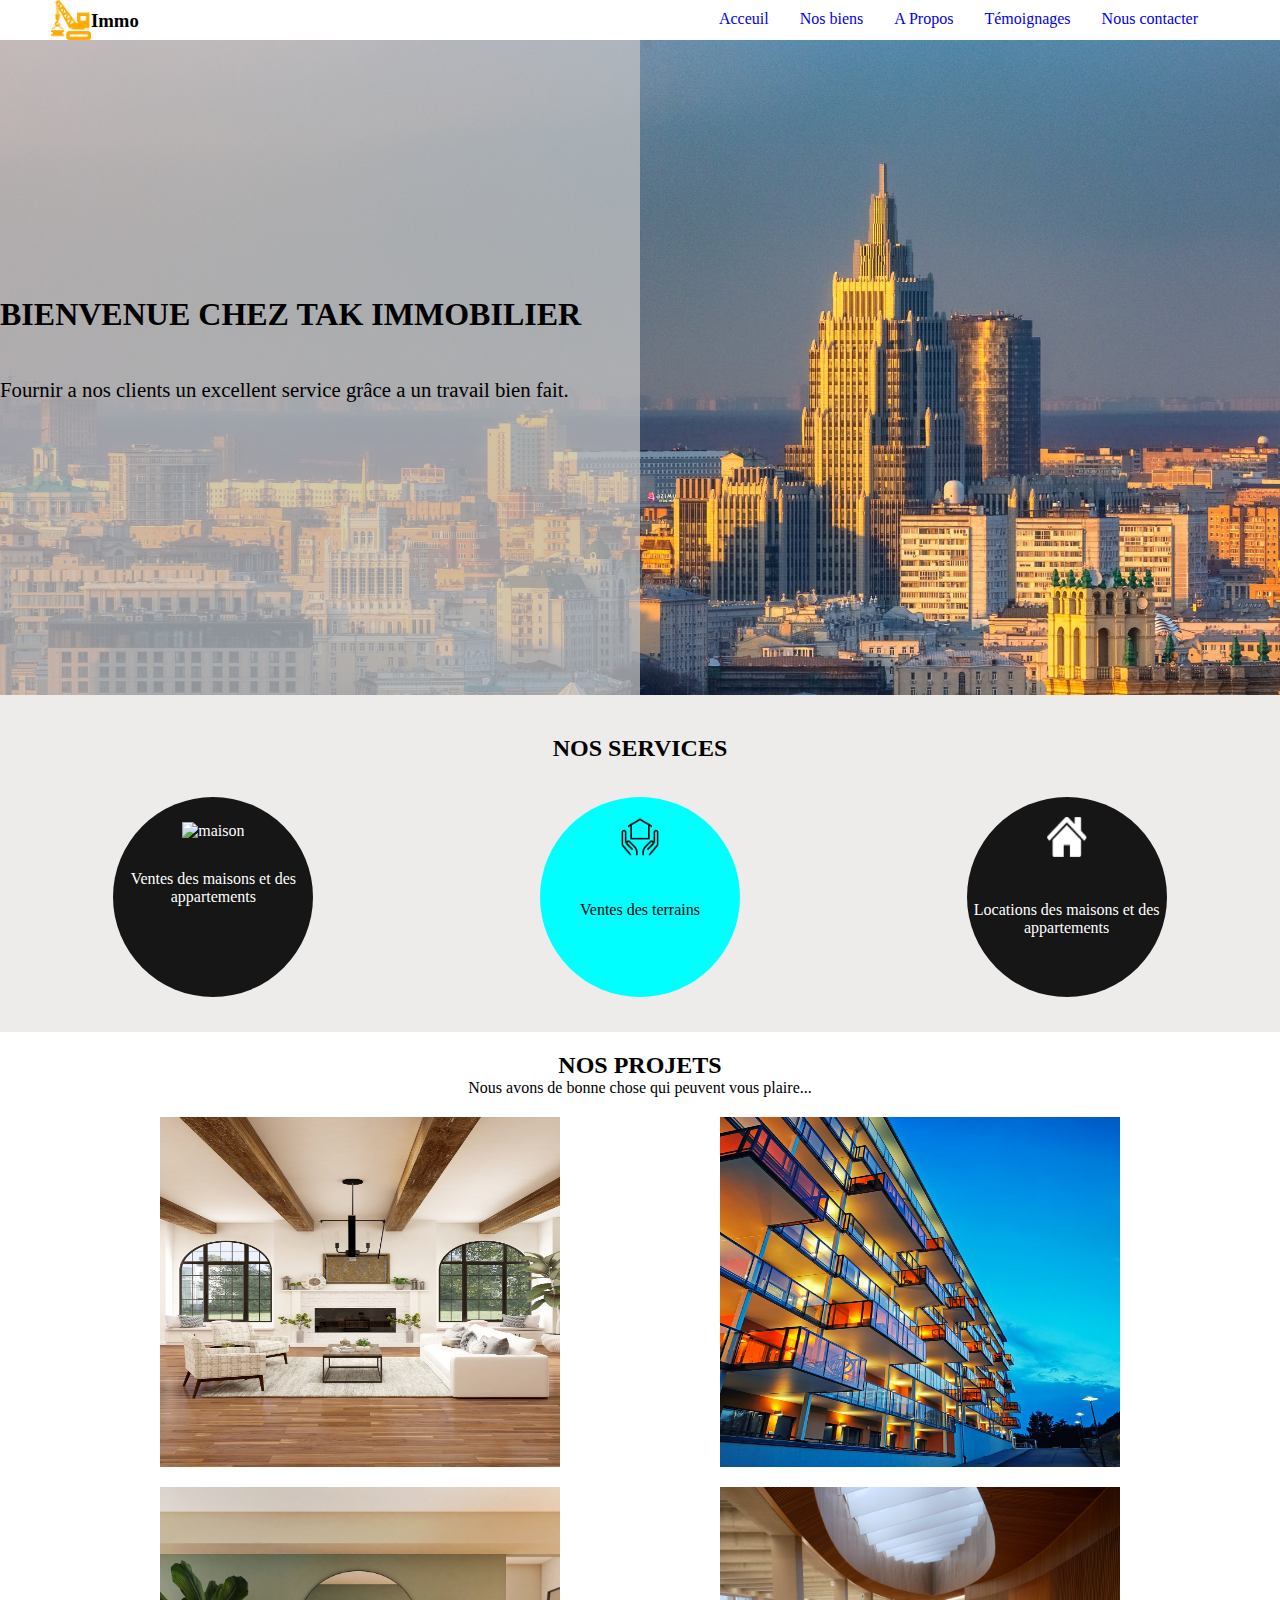
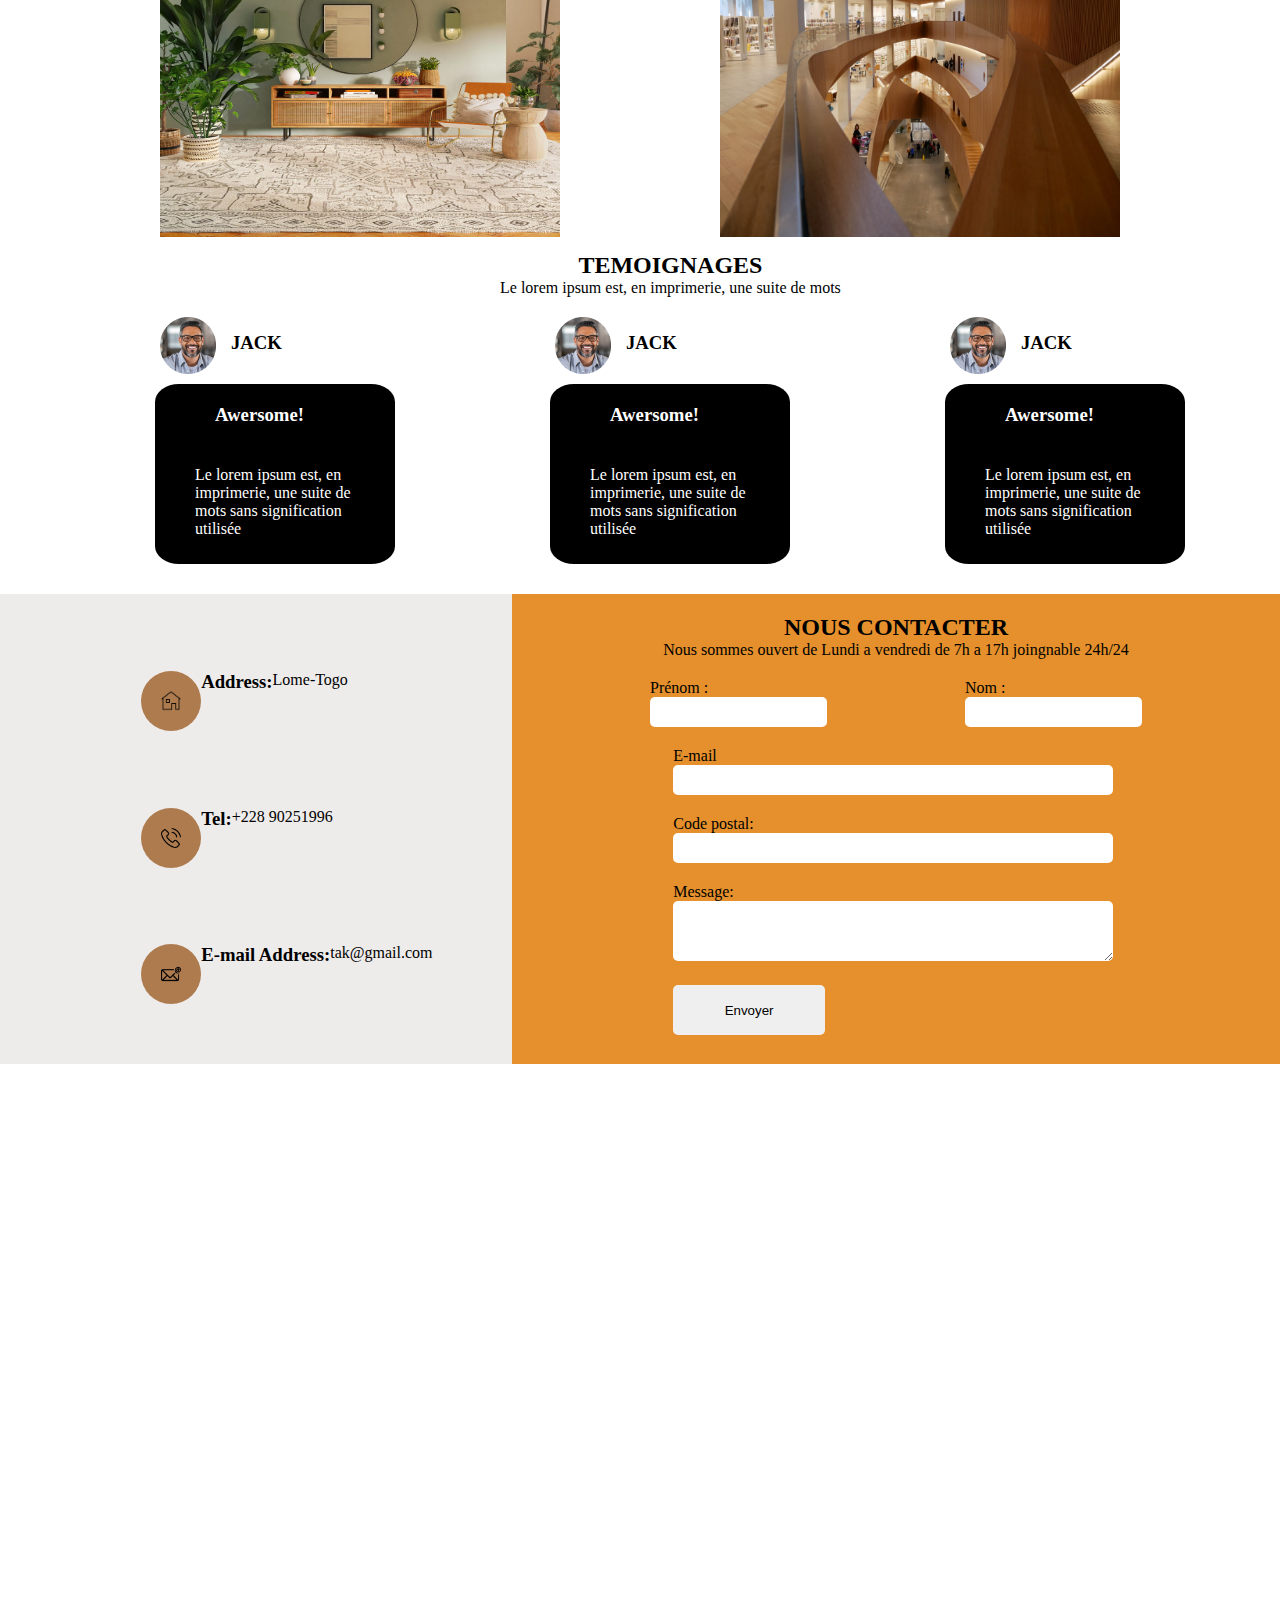
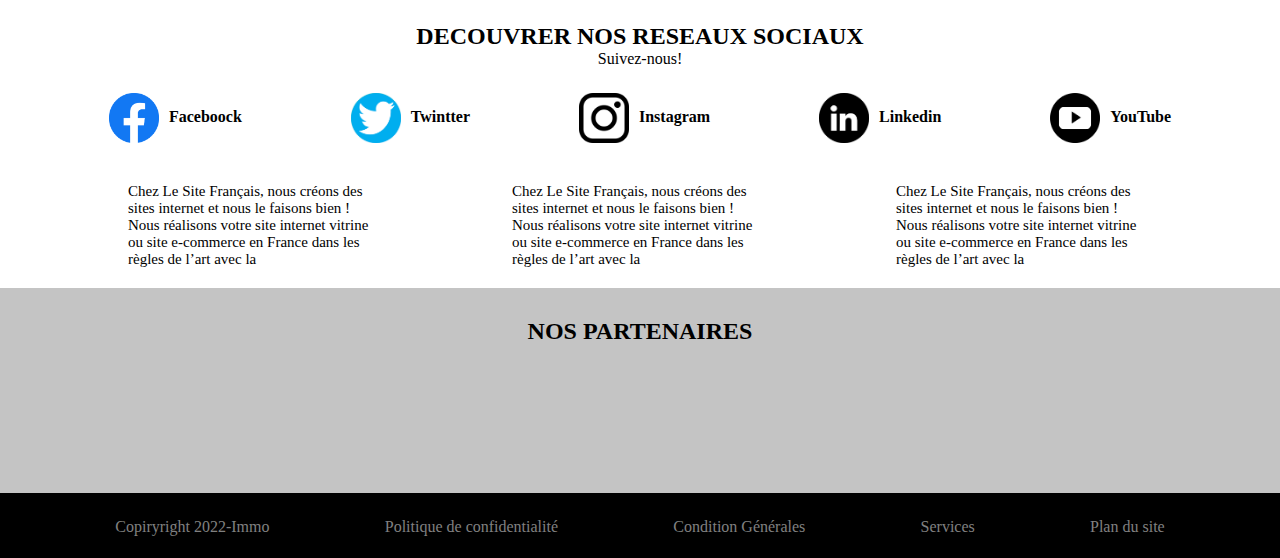
==== commit 65a548ee: "Responsive" ====
--- a/index.html
+++ b/index.html
@@ -53,7 +53,7 @@
                     <p>Ventes des terrains</p>
                 </div>
                 <div class="location">
-                    <img src="../proget_immo/img/house.png" alt="maison" width="40px" height="40px">
+                    <img src="img/house.png" alt="maison" width="40px" height="40px">
                     <p>Locations des maisons et des appartements</p>
                 </div>
             </div>
@@ -63,13 +63,15 @@
                 <h2>NOS PROJETS</h2>
                 <p>Nous avons de bonne chose qui peuvent vous plaire...</p>
             </div>
-            <div class="image">
-                <img src="img/image1.jpg" alt="image1" width="400px" height="350px">
-                <img src="img/image2.jpg" alt="image2" width="400px" height="350px">
-            </div>
-            <div class="image1">
-                <img src="img/image3.jpg" alt="image3" width="400px" height="350px">
-                <img src="img/image4.jpg" alt="image4" width="400px" height="350px">
+            <div class="les_image">
+                <div class="image">
+                    <img src="img/image1.jpg" alt="image1" width="400px" height="350px">
+                    <img src="img/image2.jpg" alt="image2" width="400px" height="350px">
+                </div>
+                <div class="image1">
+                    <img src="img/image3.jpg" alt="image3" width="400px" height="350px">
+                    <img src="img/image4.jpg" alt="image4" width="400px" height="350px">
+                </div>
             </div>
         </div>
         <div class="temoignage">
@@ -135,7 +137,7 @@
                     <div class="img">
                         <img src="img/e mail.png" alt="e mail" width="20px" height="20px">
                     </div>
-                    <h3>E-mail Address:</h3> 
+                    <h3>E-mail Address:</h3>
                     <p>tak@gmail.com</p>
                 </div>
             </div>
--- a/main.css
+++ b/main.css
@@ -4,6 +4,10 @@
   border: 0;
 }
 
+body{
+  width: 100%;
+  height: 100vh;
+}
 
 nav {
   display: flex;
@@ -43,11 +47,10 @@
 /*  rectangle */
 
 .image-un {
-  background-image: url('../proget_immo/img/foto_1.jpeg');
-  background-position: relative;
+  background-image: url('img/foto_1.jpeg');
   background-size: cover;
   width: 100%;
-  background-repeat: no-repeat;
+  height: 100%;
 }
 
 .square {
@@ -69,6 +72,42 @@
 .vente_un h2 {
   text-align: center;
   padding-top: 20px;
+}
+
+  .vente {
+    width: 100%;
+    height: auto;
+    border-radius: 0;
+    background-color: rgb(22, 22, 22);
+    text-align: center;
+    color: white
+  }
+
+  
+.vente img{
+  padding-top: 25px;
+}
+
+.vente p {
+  text-align: center;
+  padding-top: 15%;
+}
+
+.vent1 {
+  display: flex;
+  margin-top: 20px;
+  justify-content: space-around;
+  align-items: center;
+  flex-wrap: wrap;
+}
+
+
+
+.vente_un {
+  background-color: #EEEBEB;
+  padding-top: 20px;
+  padding-bottom: 20px;
+
 }
 
 .vente {
@@ -76,29 +115,10 @@
   height: 200px;
   border-radius: 50%;
   background-color: rgb(22, 22, 22);
+  background-position: center;
   text-align: center;
   color: white
-}
-.vente img{
-  padding-top: 25px;
-}
-
-.vente p {
-  text-align: center;
-  padding-top: 15%;
-}
-
-.vent1 {
-  display: flex;
-  justify-content: space-evenly;
-  margin-top: 20px;
-}
-
-.vente_un {
-  background-color: #EEEBEB;
-  padding-top: 20px;
-  padding-bottom: 20px;
-
+  
 }
 
 .terrains {
@@ -107,6 +127,8 @@
   border-radius: 100px;
   background-color: aqua;
   text-align: center;
+  margin-top: 15px;
+  margin-bottom: 15px;
 }
 
 .terrains p {
@@ -205,6 +227,7 @@
   margin-left: 15px;
 }
 
+
 .formulaire {
   display: flex;
   justify-content: center;
@@ -425,4 +448,21 @@
   display: flex;
   justify-content: space-evenly;
 }
-
+@media all and (max-width: 1024px){
+  nav{
+    width: auto;
+    text-align: left;
+  }
+  nav ul{
+    flex-direction: column;
+  }
+  nav a {
+    font-size: 0.8em;
+  }
+  .temoignage{
+  display: inline-block;
+  }
+  .temoin{
+    margin-left: 150px;
+  }
+}
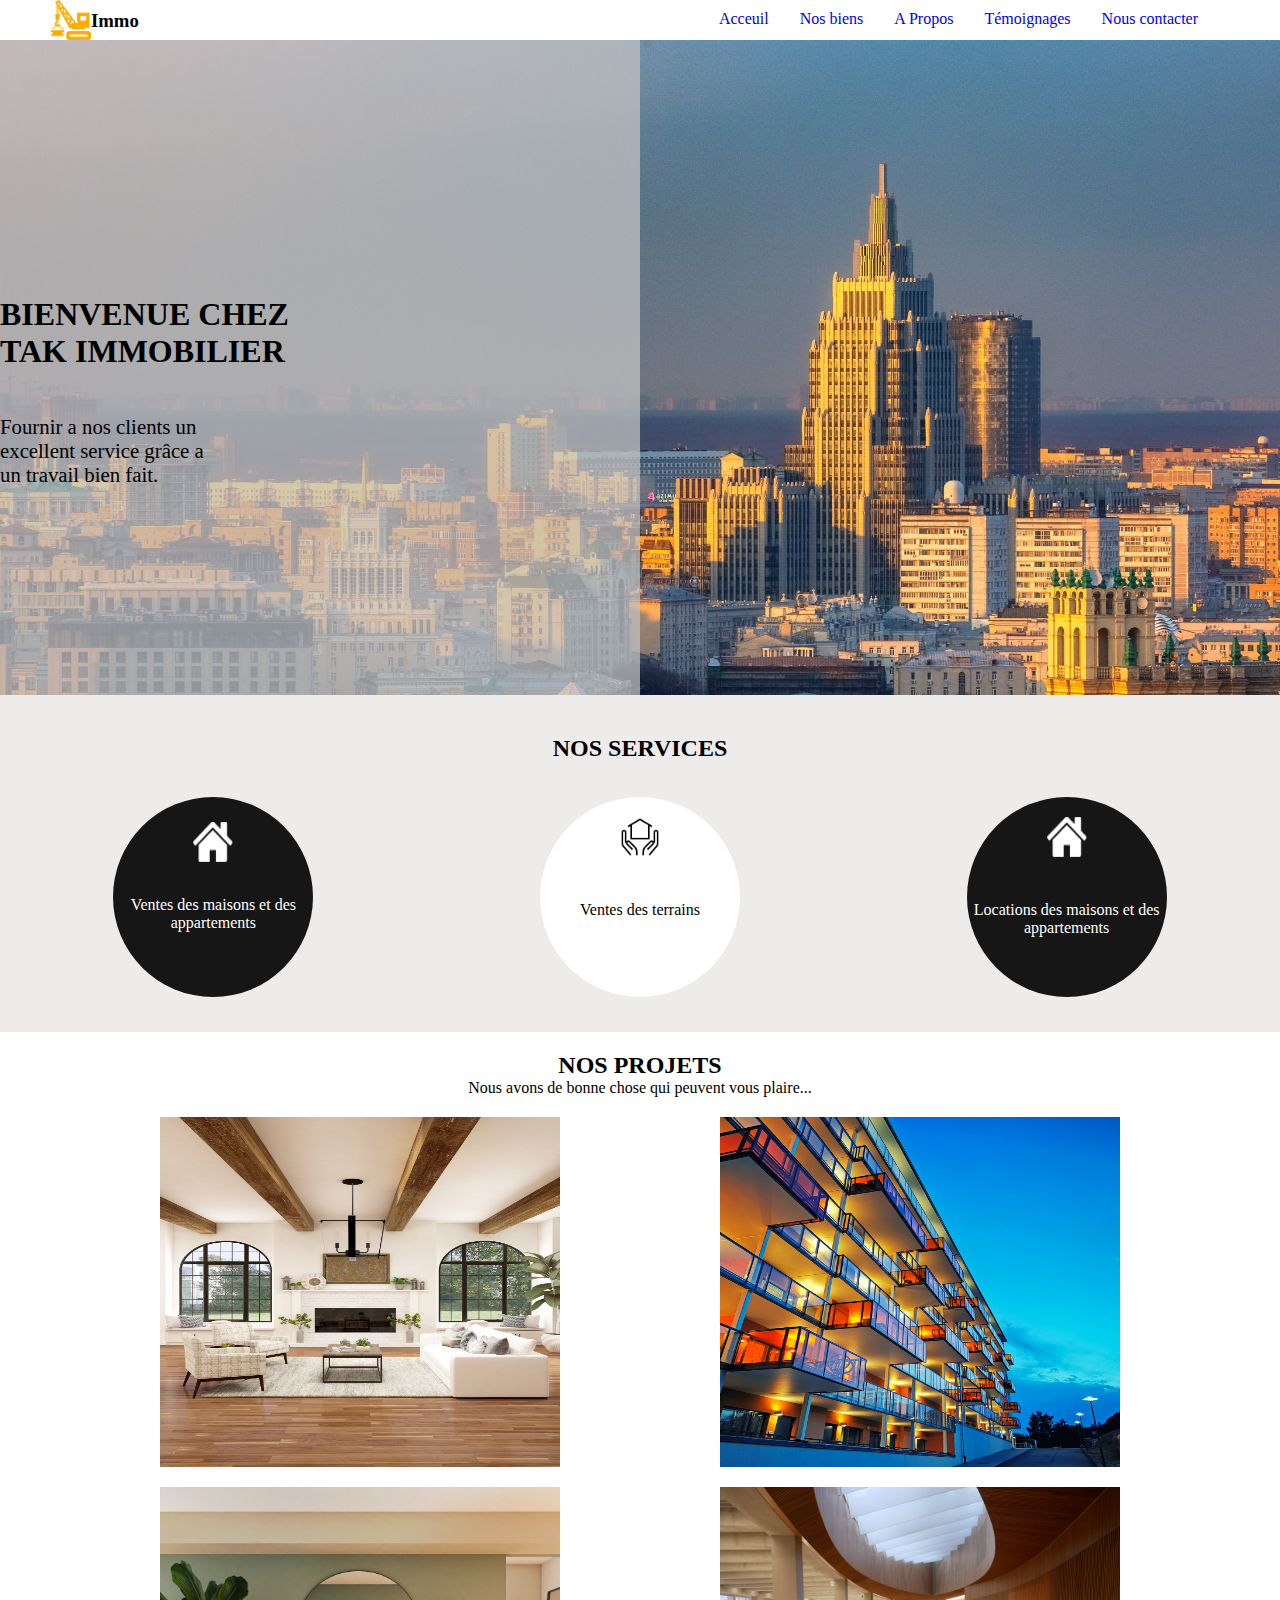
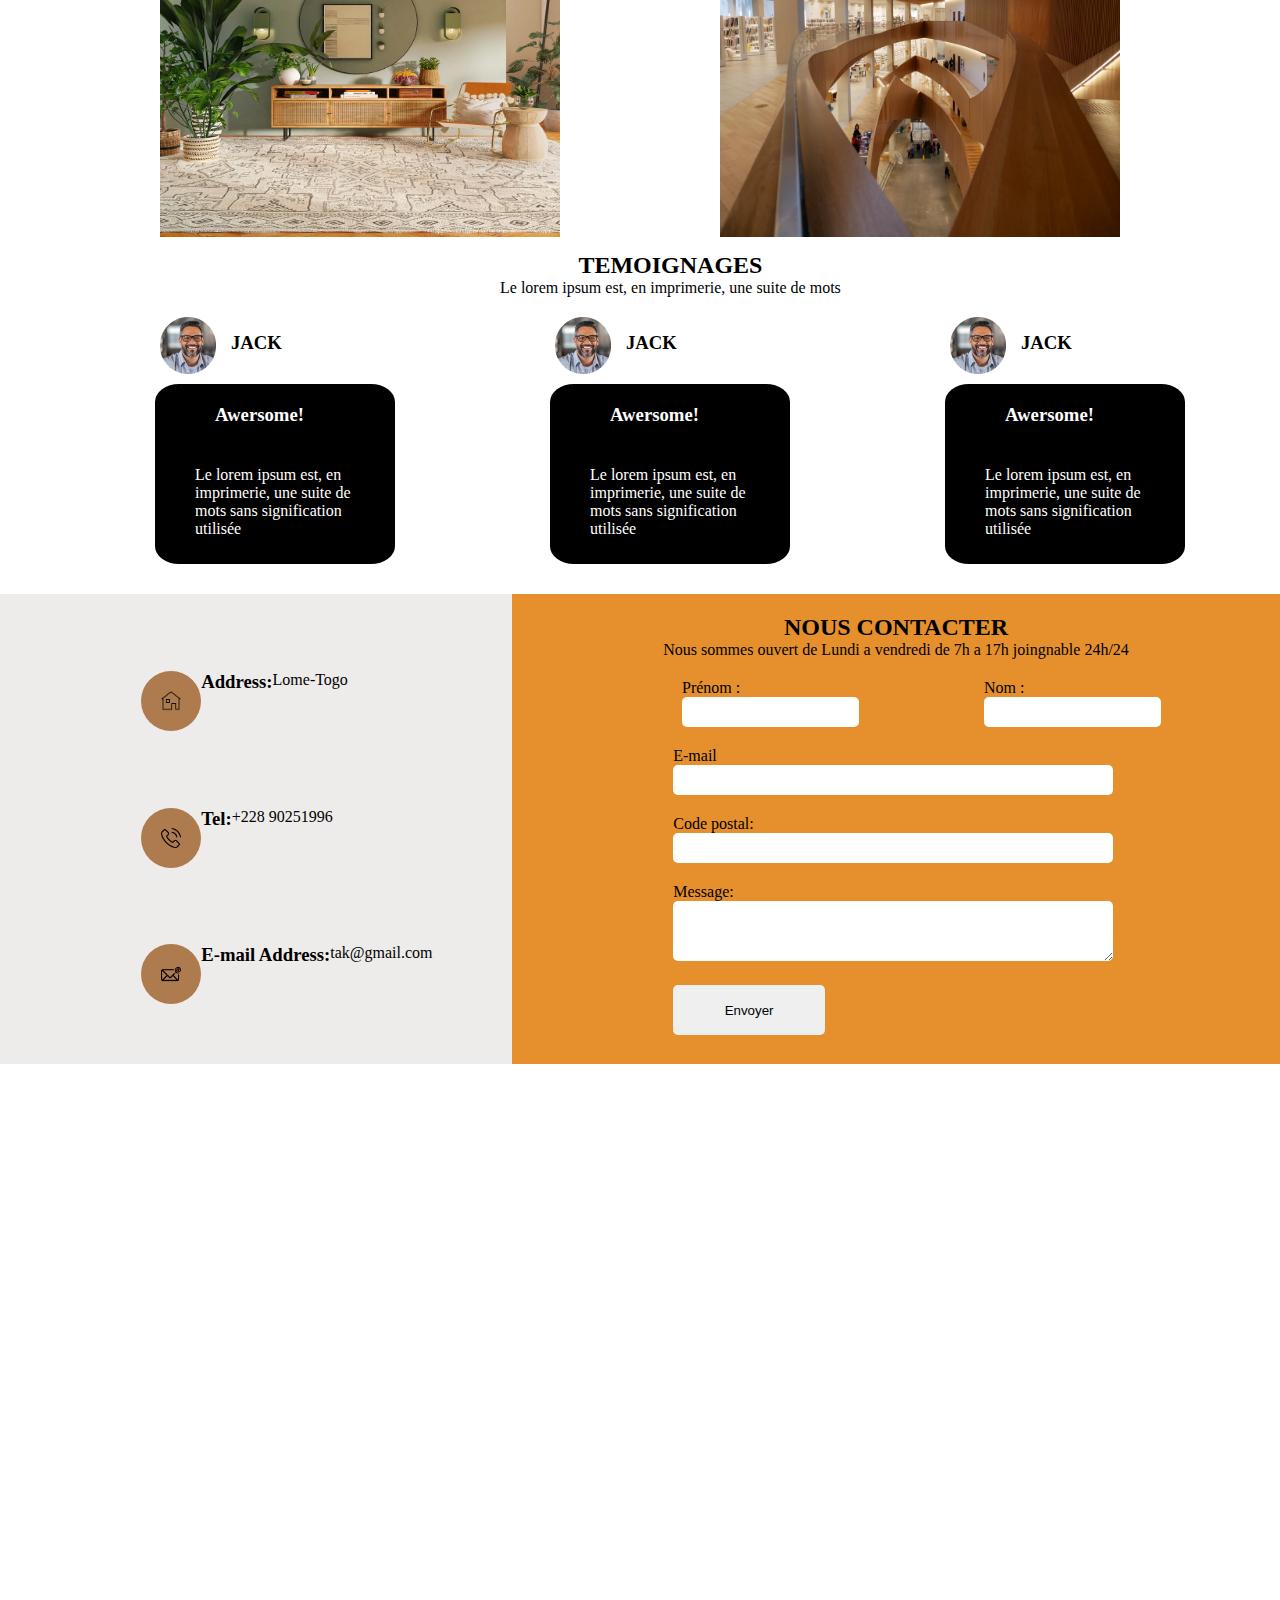
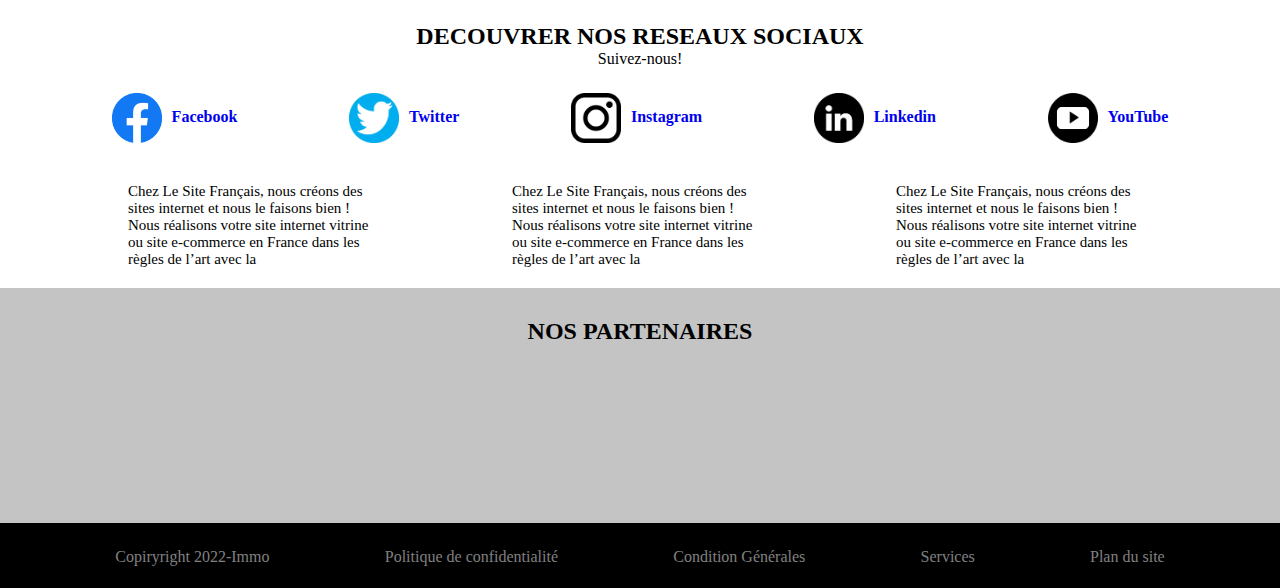
==== commit 8bb3805d: "responsive" ====
--- a/index.html
+++ b/index.html
@@ -32,8 +32,8 @@
                 </div>
                 <div class="image-un">
                     <div class="square">
-                        <h3>BIENVENUE CHEZ TAK IMMOBILIER</h3>
-                        <p>Fournir a nos clients un excellent service grâce a un travail bien fait.</p>
+                        <h3>BIENVENUE CHEZ <br> TAK IMMOBILIER</h3>
+                        <p>Fournir a nos clients un <br> excellent service grâce a <br> un travail bien fait.</p>
                     </div>
                 </div>
             </div>
@@ -45,7 +45,7 @@
             </div>
             <div class="vent1">
                 <div class="vente">
-                    <img src="../proget_immo/img/house.png" alt="maison" width="40px" height="40px">
+                    <img src="img/house.png" alt="maison" width="40px" height="40px">
                     <p>Ventes des maisons et des appartements</p>
                 </div>
                 <div class="terrains">
@@ -111,7 +111,6 @@
                 </div>
             </div>
         </div>
-
 
         <div class="formulaire">
             <div class="cercle_un">
@@ -182,15 +181,13 @@
 
             </div>
         </div>
-        <section>
-            <div class="manp">
-                <iframe
-                    src="https://www.google.com/maps/embed?pb=!1m18!1m12!1m3!1d3966.5449549164737!2d1.2514276000000049!3d6.1915873000000055!2m3!1f0!2f0!3f0!3m2!1i1024!2i768!4f13.1!3m3!1m2!1s0x1023e1f3669b4ef5%3A0x30fd3d36a7945215!2sEnergy%20Generation!5e0!3m2!1sfr!2stg!4v1652116025721!5m2!1sfr!2stg"
-                    width="1100" height="500" style="border:0;" allowfullscreen="" loading="lazy"
-                    referrerpolicy="no-referrer-when-downgrade">
-                </iframe>
-            </div>
-        </section>
+        <div class="manp">
+            <iframe
+                src="https://www.google.com/maps/embed?pb=!1m18!1m12!1m3!1d3966.5449549164737!2d1.2514276000000049!3d6.1915873000000055!2m3!1f0!2f0!3f0!3m2!1i1024!2i768!4f13.1!3m3!1m2!1s0x1023e1f3669b4ef5%3A0x30fd3d36a7945215!2sEnergy%20Generation!5e0!3m2!1sfr!2stg!4v1652116025721!5m2!1sfr!2stg"
+                width="1100" height="500" style="border:0;" allowfullscreen="" loading="lazy"
+                referrerpolicy="no-referrer-when-downgrade">
+            </iframe>
+        </div>
         <div class="reseaux">
             <div class="sociaux">
                 <h2>DECOUVRER NOS RESEAUX SOCIAUX</h2>
@@ -199,23 +196,23 @@
             <div class="logo_2">
                 <div class="facebook">
                     <img src="img/logo F.png" alt="logo F" width="50px" height="50px">
-                    <p>Faceboock</p>
+                    <a href="#">Facebook</a>
                 </div>
                 <div class="twitter">
                     <img src="img/logo T.png" alt="logo T" width="50px" height="50px">
-                    <p>Twintter</p>
+                    <a href="#">Twitter</a>
                 </div>
                 <div class="instagram">
                     <img src="img/logo insta.png" alt="logo insta" width="50px" height="50px">
-                    <p>Instagram</p>
+                    <a href="#">Instagram</a>
                 </div>
                 <div class="linkdin">
                     <img src="img/logo I.png" alt="logo I" width="50px" height="50px">
-                    <p>Linkedin</p>
+                    <a href="#">Linkedin</a>
                 </div>
                 <div class="youtube">
                     <img src="img/logo youtube.png" alt="logo youtube" width="50px" height="50px">
-                    <p>YouTube</p>
+                    <a href="#">YouTube</a>
                 </div>
             </div>
             <div class="footer">
@@ -243,19 +240,19 @@
             <marquee behavior="scroll" direction="left">
                 <div class="logo_partenaire">
                     <div>
-                        <img src="img/TAK.png" alt="TAK" width="50px" height="50px">
-                    </div>
-                    <div>
-                        <img src="img/eden.webp" alt="eden" width="50px" height="50px">
-                    </div>
-                    <div>
-                        <img src="img/batima.gif" alt="batima" width="50px" height="50px">
-                    </div>
-                    <div>
-                        <img src="img/HORS.png" alt="HORS" width="50px" height="50px">
-                    </div>
-                    <div>
-                        <img src="img/HEC.png" alt="HEC" width="50px" height="50px">
+                        <img src="img/TAK.png" alt="TAK" width="80px" height="80px">
+                    </div>
+                    <div>
+                        <img src="img/eden.webp" alt="eden" width="80px" height="80px">
+                    </div>
+                    <div>
+                        <img src="img/batima.gif" alt="batima" width="80px" height="80px">
+                    </div>
+                    <div>
+                        <img src="img/HORS.png" alt="HORS" width="80px" height="80px">
+                    </div>
+                    <div>
+                        <img src="img/HEC.png" alt="HEC" width="80px" height="80px">
                     </div>
                 </div>
             </marquee>
--- a/main.css
+++ b/main.css
@@ -125,7 +125,7 @@
   width: 200px;
   height: 200px;
   border-radius: 100px;
-  background-color: aqua;
+ background-color: white;
   text-align: center;
   margin-top: 15px;
   margin-bottom: 15px;
@@ -270,8 +270,11 @@
 
 .nom_prenom {
   display: flex;
-  justify-content: space-evenly;
-  padding-top: 20px;
+  margin-left: 170px;
+  padding-top: 20px;
+}
+.nom {
+  margin-left: 125px;
 }
 
 
@@ -343,62 +346,68 @@
   display: flex;
   justify-content: space-evenly;
   padding-top: 25px;
-}
+  
+}
+  
 
 .facebook {
   display: flex;
 }
 
-.facebook p {
+.facebook a {
   margin-top: 15px;
   margin-left: 10px;
   font-weight: 700;
   font-size: 16px;
-
+  text-decoration: none;
 }
 
 .twitter {
   display: flex;
 }
 
-.twitter p {
+.twitter a {
   margin-top: 15px;
   margin-left: 10px;
   font-weight: 700;
   font-size: 16px;
+  text-decoration: none;
 }
 
 .instagram {
   display: flex;
 }
 
-.instagram p {
+.instagram a {
   margin-top: 15px;
   margin-left: 10px;
   font-weight: 700;
   font-size: 16px;
+  text-decoration: none;
 }
 
 .linkdin {
   display: flex;
 }
 
-.linkdin p {
+.linkdin a {
   margin-top: 15px;
   margin-left: 10px;
   font-weight: 700;
   font-size: 16px;
+  text-decoration: none;
 }
 
 .youtube {
   display: flex;
 }
 
-.youtube p {
+.youtube a {
   margin-top: 15px;
   margin-left: 10px;
   font-weight: 700;
   font-size: 16px;
+  text-decoration: none;
 }
 
 .footer {
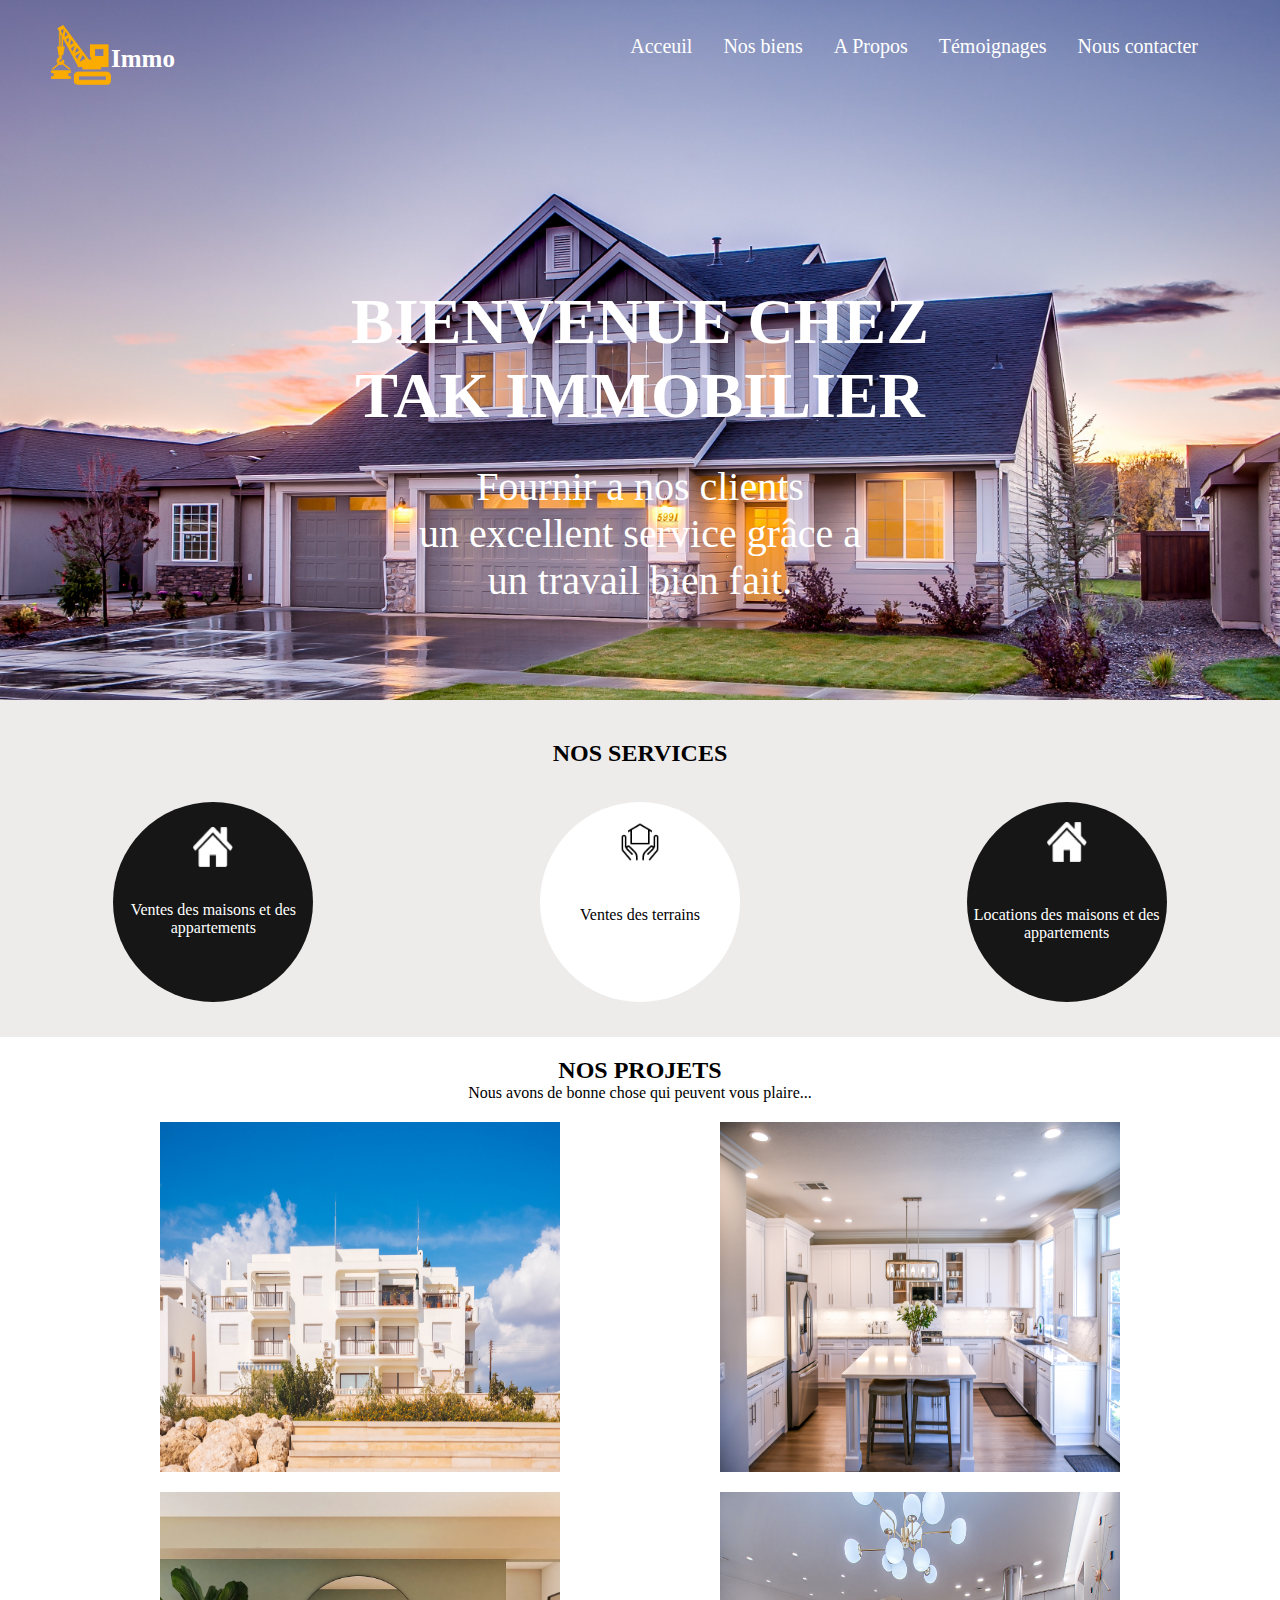
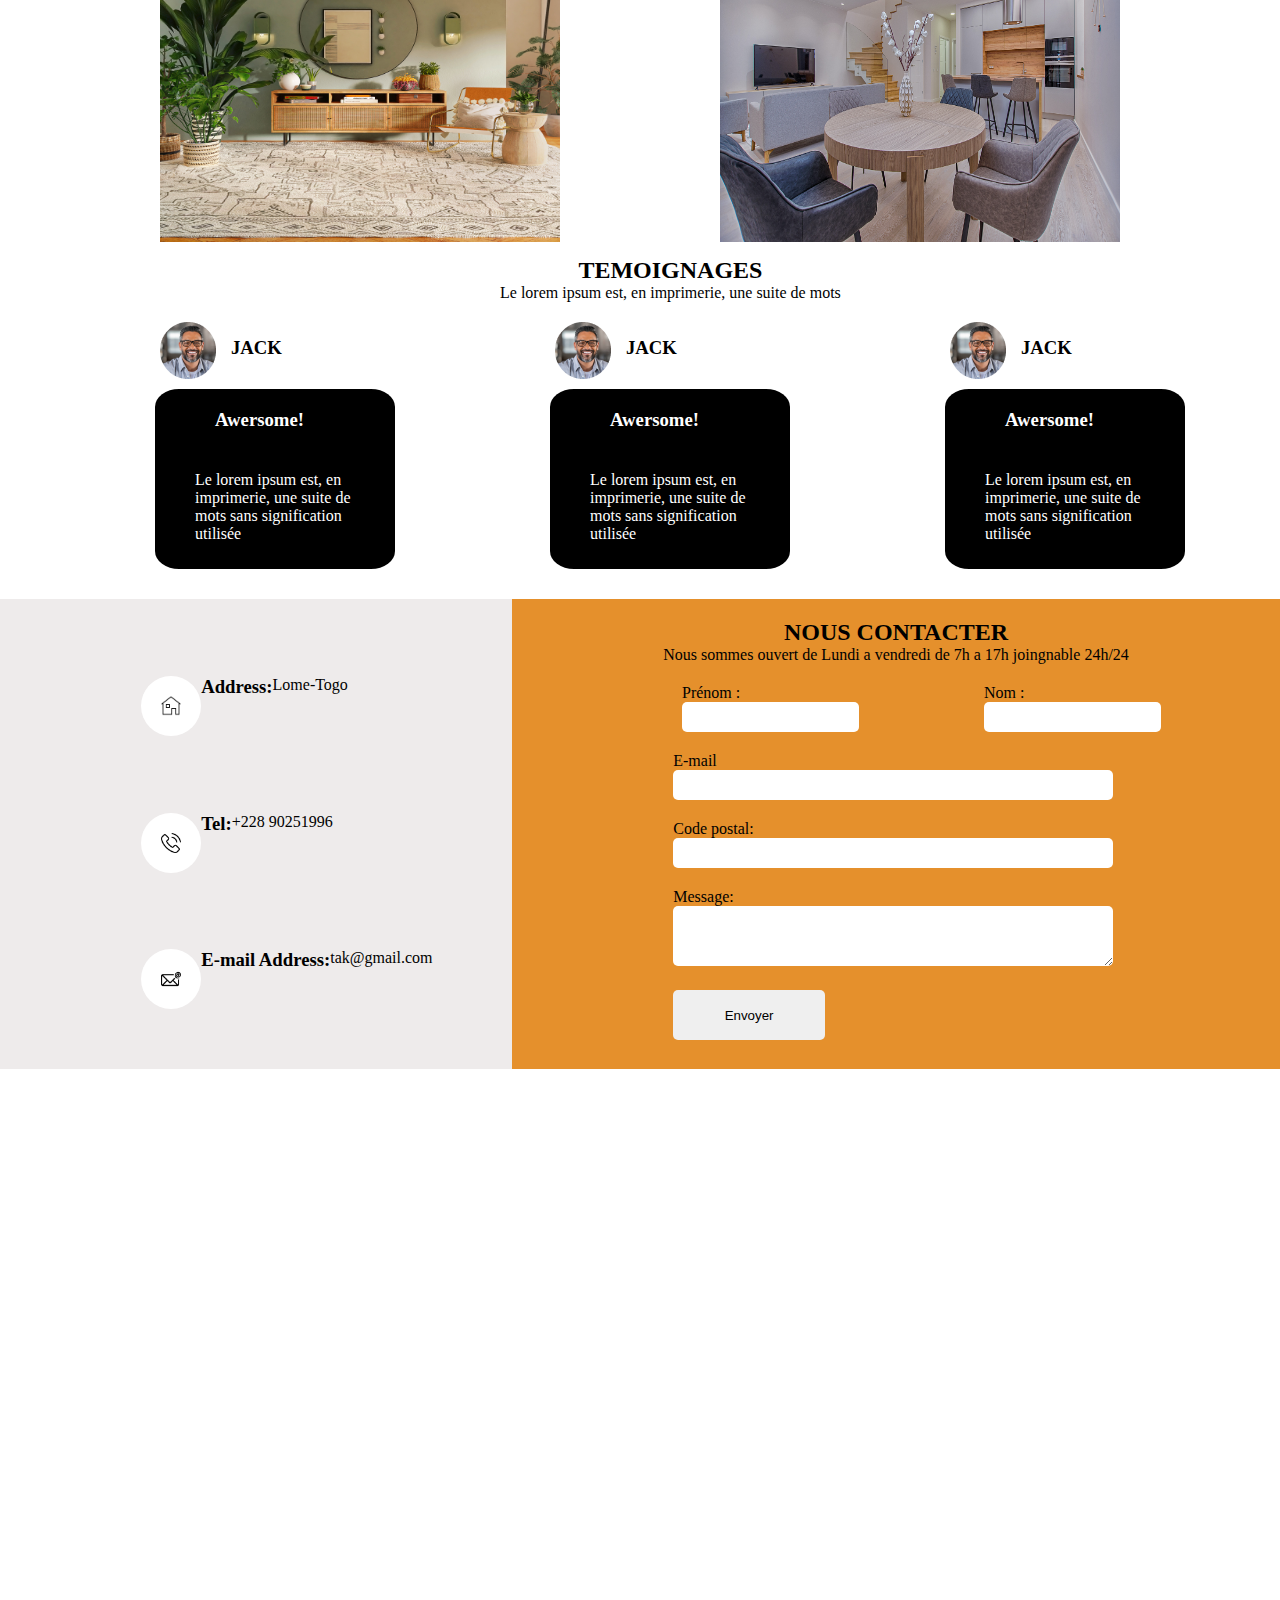
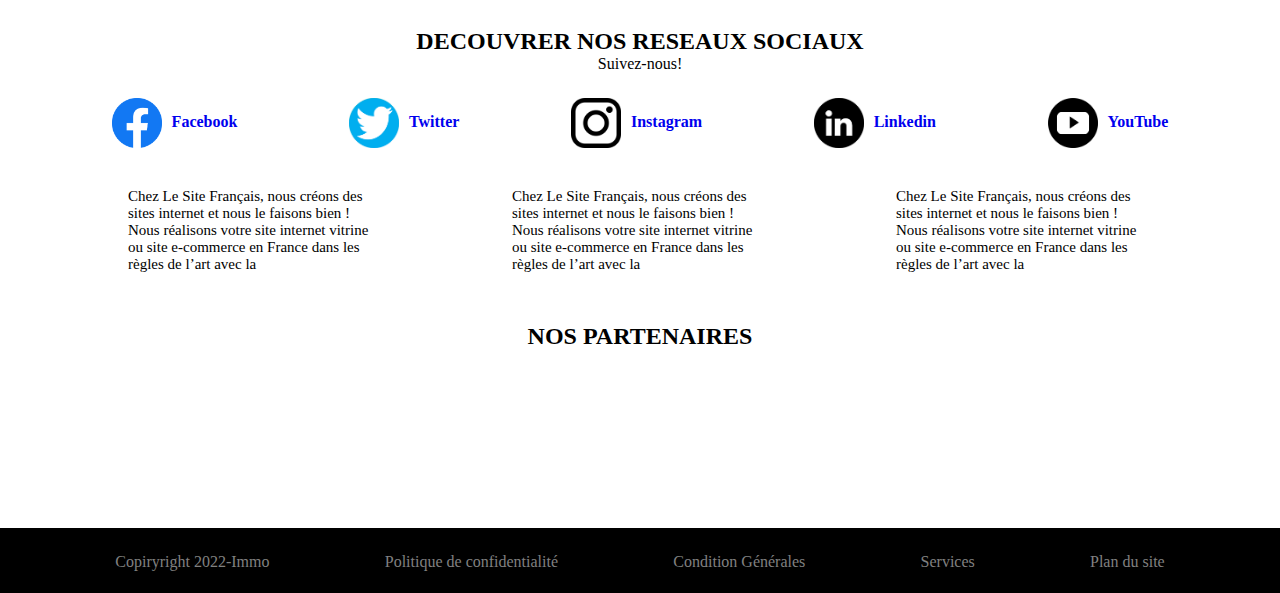
==== commit c7d83c47: "modification" ====
--- a/index.html
+++ b/index.html
@@ -10,30 +10,31 @@
 </head>
 
 <body>
-    <div>
+    <div class="bloc">
         <header>
             <div>
-                <div class="navigation">
-                    <div class="logo">
-                        <img src="img/logo.png" alt="logo.immo" width="40px" height="40px">
-                        <h3 class="immo">Immo</h3>
-                    </div>
-                    <div>
-                        <nav>
-                            <ul>
-                                <li> <a href="#">Acceuil</a></li>
-                                <li> <a href="#">Nos biens</a></li>
-                                <li> <a href="#">A Propos</a></li>
-                                <li> <a href="#">Témoignages</a></li>
-                                <li> <a href="#">Nous contacter</a></li>
-                            </ul>
-                        </nav>
-                    </div>
-                </div>
+
                 <div class="image-un">
+                    <div class="navigation">
+                        <div class="logo">
+                            <img src="img/logo.png" alt="logo.immo" width="60px" height="60px">
+                            <h3 class="immo">Immo</h3>
+                        </div>
+                        <div>
+                            <nav>
+                                <ul>
+                                    <li> <a href="#">Acceuil</a></li>
+                                    <li> <a href="#">Nos biens</a></li>
+                                    <li> <a href="#">A Propos</a></li>
+                                    <li> <a href="#">Témoignages</a></li>
+                                    <li> <a href="#">Nous contacter</a></li>
+                                </ul>
+                            </nav>
+                        </div>
+                    </div>
                     <div class="square">
                         <h3>BIENVENUE CHEZ <br> TAK IMMOBILIER</h3>
-                        <p>Fournir a nos clients un <br> excellent service grâce a <br> un travail bien fait.</p>
+                        <p>Fournir a nos clients <br> un excellent service grâce a <br> un travail bien fait.</p>
                     </div>
                 </div>
             </div>
@@ -149,6 +150,7 @@
                 <div class="formule">
                     <form action="formulaire" method="post">
                         <div class="nom_prenom">
+
                             <div class="prenom">
                                 <label for="prenom">Prénom :</label> <br>
                                 <input type="text1" id="prenom" name="Prénom">
@@ -158,6 +160,7 @@
                                 <label for="name">Nom :</label> <br>
                                 <input type="text2" id="NOM" name="Nom">
                             </div>
+
                         </div>
                         <div class="contenaire">
                             <div class="mail">
@@ -182,7 +185,7 @@
             </div>
         </div>
         <div class="manp">
-            <iframe
+            <iframe class="localisation"
                 src="https://www.google.com/maps/embed?pb=!1m18!1m12!1m3!1d3966.5449549164737!2d1.2514276000000049!3d6.1915873000000055!2m3!1f0!2f0!3f0!3m2!1i1024!2i768!4f13.1!3m3!1m2!1s0x1023e1f3669b4ef5%3A0x30fd3d36a7945215!2sEnergy%20Generation!5e0!3m2!1sfr!2stg!4v1652116025721!5m2!1sfr!2stg"
                 width="1100" height="500" style="border:0;" allowfullscreen="" loading="lazy"
                 referrerpolicy="no-referrer-when-downgrade">
@@ -257,13 +260,14 @@
                 </div>
             </marquee>
         </div>
-        <div class="paragraphe">
-            <p> Copiryright 2022-Immo </p>
-            <p> Politique de confidentialité</p>
-            <p> Condition Générales </p>
-            <p> Services</p>
-            <p> Plan du site</p>
-        </div>
+
+    </div>
+    <div class="paragraphe">
+        <p> Copiryright 2022-Immo </p>
+        <p> Politique de confidentialité</p>
+        <p> Condition Générales </p>
+        <p> Services</p>
+        <p> Plan du site</p>
     </div>
 </body>
 
--- a/main.css
+++ b/main.css
@@ -12,6 +12,7 @@
 nav {
   display: flex;
   justify-content: space-between;
+  
 }
 
 ul {
@@ -26,12 +27,20 @@
 li a {
   text-decoration: none;
   margin-right: 31px;
+  color: white;
+  font-size: 20px;
+}
+a:hover{
+  color: #ff0000;
 }
 
 .navigation {
   display: flex;
   margin: 0 51px;
   justify-content: space-between;
+  height: 60px;
+  padding-top: 25px;
+  color: white;
 }
 
 .logo {
@@ -41,32 +50,28 @@
 /* class immo */
 
 .immo {
-  padding-top: 10px;
+  padding-top: 20px;
+  font-size: 25px;
 }
 
 /*  rectangle */
 
 .image-un {
-  background-image: url('img/foto_1.jpeg');
+  background-image: url('img/foto_1.jpg');
   background-size: cover;
-  width: 100%;
-  height: 100%;
-}
-
-.square {
-  width: 50%;
-  height: 655px;
-  background-color: rgba(196, 196, 196, 0.72);
-}
-
-.square h3 {
-  padding-top: 40%;
-  font-size: 2em;
-}
-
-.square p {
-  padding-top: 7%;
-  font-size: 1.3em;
+  height: 700px
+}
+.square{
+  text-align: center;
+  padding-top: 200px;
+  color: white
+}
+.square h3{
+  font-size: 4em;
+}
+.square p{
+  font-size: 2.5em;
+  padding-top: 30px;
 }
 
 .vente_un h2 {
@@ -256,7 +261,7 @@
   text-align: center;
   padding-top: 20px;
   box-sizing: border-box;
-  background-color: #AD7B4E;
+  background-color: white;
   width: 60px;
   height: 60px;
   border-radius: 50%;
@@ -435,7 +440,7 @@
 .les_partenaires{
   width: 100%;
   height: 100%;
- background-color: #C4C4C4;
+ 
 }
 .partenaire {
   text-align: center;
@@ -457,6 +462,11 @@
   display: flex;
   justify-content: space-evenly;
 }
+
+.localisation{
+  width: 800px;
+}
+
 @media all and (max-width: 1024px){
   nav{
     width: auto;
